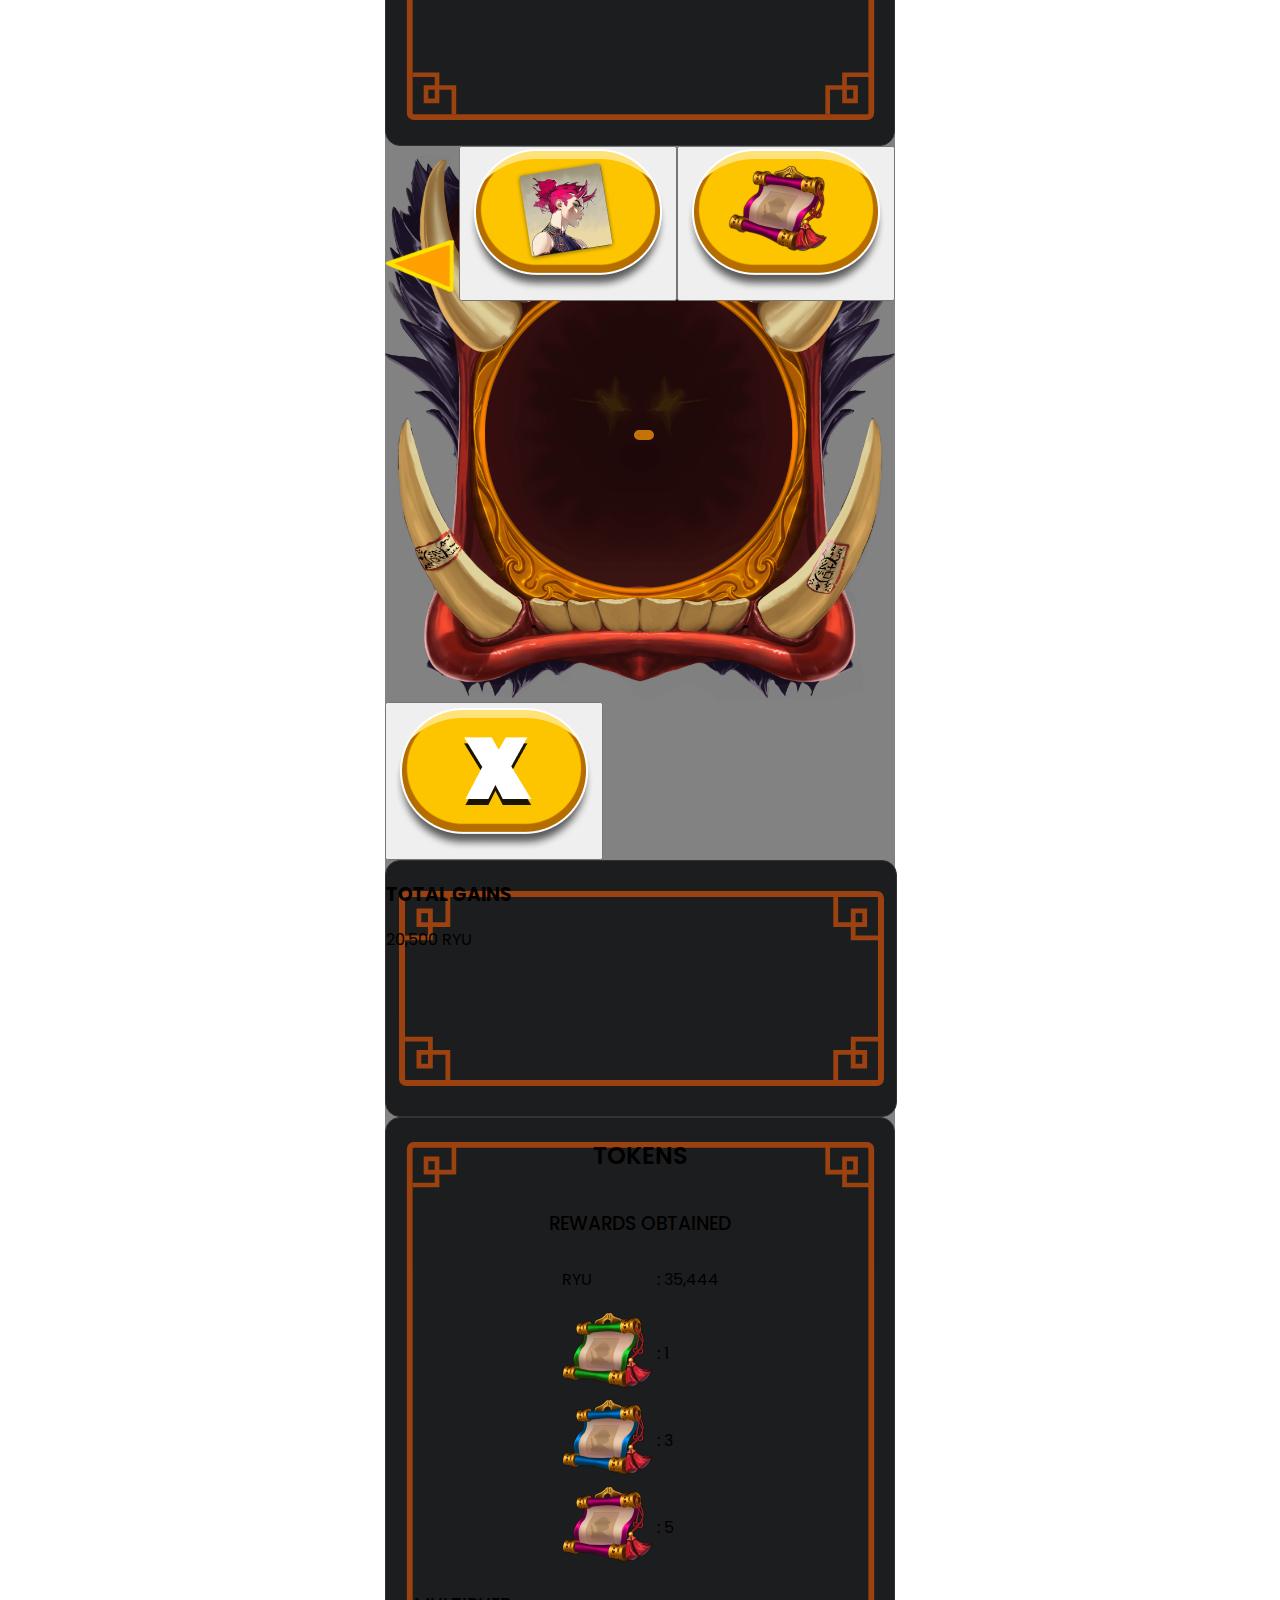
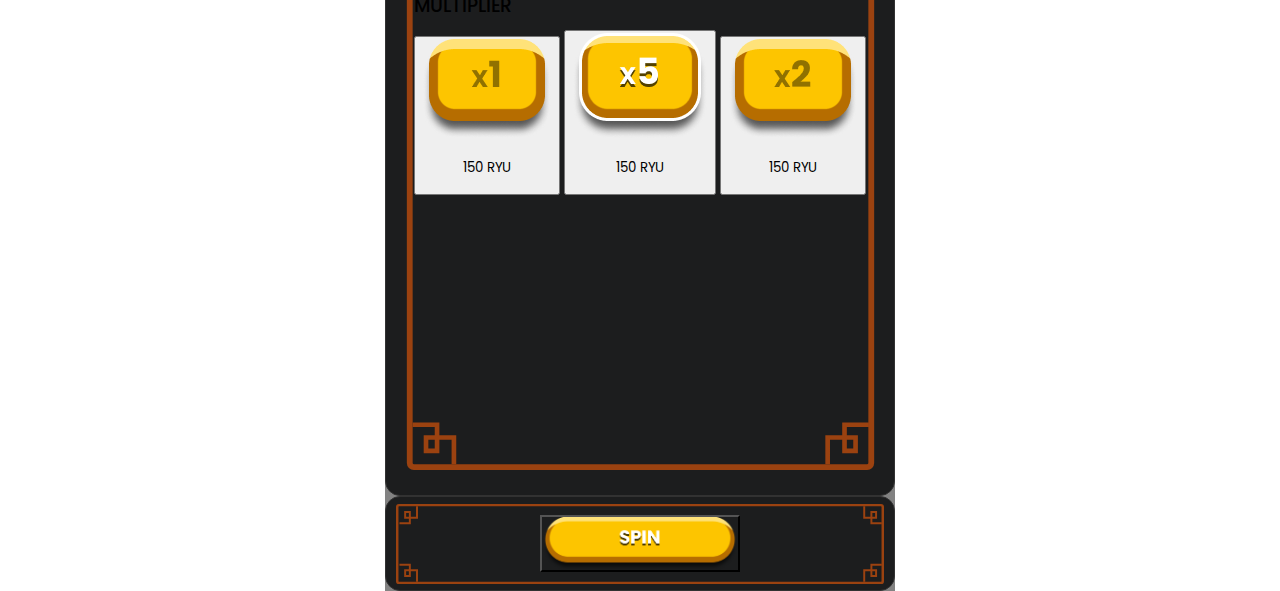
==== index.html @ 9111b8c3 "hh" ====
<!DOCTYPE html>
<html lang="en">
  <head>
    <meta charset="UTF-8" />
    <meta name="viewport" content="width=device-width, initial-scale=1.0" />
    <link rel="stylesheet" type="text/css" href="styles.css" />
    <script src="https://cdn.tailwindcss.com"></script>
    <title>Ryujin</title>
    <link rel="preconnect" href="https://fonts.googleapis.com" />
    <link rel="preconnect" href="https://fonts.gstatic.com" crossorigin />
    <link
      href="https://fonts.googleapis.com/css2?family=Poppins:wght@400;500;600;700&display=swap"
      rel="stylesheet"
    />
    <script
      src="https://cdnjs.cloudflare.com/ajax/libs/gsap/3.12.5/gsap.min.js"
      integrity="sha512-7eHRwcbYkK4d9g/6tD/mhkf++eoTHwpNM9woBxtPUBWm67zeAfFC+HrdoE2GanKeocly/VxeLvIqwvCdk7qScg=="
      crossorigin="anonymous"
      referrerpolicy="no-referrer"
    ></script>
  </head>
  <body>
    <main class="main overflow-hidden">
      <!-- <div id="myDiv" class="transparent-grey-div" ></div> -->

      <div class="game-container p-3">
        <div
          class="grid lg:grid-cols-[240px_1fr_240px] max-h-full md:grid-cols-[240px_1fr_240px] grid-cols-1"
        >
          <div id="nftsTab"
            class="flex flex-col gap-2 absolute md:relative w-[90vw] md:w-full top-5 bottom-5 z-20 left-1/2 md:left-auto transition-transform md:translate-x-0 -translate-x-[170%]"
          >
          <button class="absolute top-5 w-[4rem] right-5 hidden z-30 closeBtn"><img src="./closeBtn.png" alt="rewards button" /></button>
            <div class="top-side-menu px-5 py-6">
              <div
                class="overflow-hidden relative w-full h-full winners-container"
              >
                <ul class="absolute left-4 text-xs text-white">
                  <li>anas won something</li>
                  <li>anas won hello</li>
                  <li>anas won jkjkanas won javascript</li>
                  <li>kldsfjslkj</li>
                  <li>sdlkfjsd anas won</li>
                  <li>kdjgk</li>
                  <li>jdk kdsfjanas won</li>
                  <li>kdsdlfkjanas won</li>
                  <li>sdlkfjsd</li>
                  <li>kjfdslfll</li>
                </ul>
              </div>
            </div>
            <div class="side-menu lg:px-5 lg:py-9 md:px-2 md:py-6 px-2 py-6">
              <h2
                class="text-[#ACACAC] secTitle lg:text-normal mt-5 text-lg md:text-sm"
              >
                NFT BONUSES
              </h2>
              <div class="w-full">
                <div class="bg-[#ACACAC] h-[1px] w-10 mx-auto"></div>
                <h3
                  class="text-[#ACACAC] text-center pt-1 thirdTitle lg:text-normal text-sm"
                >
                  YOUR NFT
                </h3>
              </div>

              <div class="w-[85%] md:w-[100%] flex overflow-x-scroll gap-1">
                <img
                  class="aspect-square rounded-md w-[40%]"
                  src="ryujingamebackground.png"
                  alt=""
                />
                <img
                  class="aspect-square rounded-md w-[40%]"
                  src="ryujingamebackground.png"
                  alt=""
                />
                <img
                  class="aspect-square rounded-md w-[40%]"
                  src="ryujingamebackground.png"
                  alt=""
                />
              </div>

              <button class="text-yellow-400 mt-3">
                <img class="w-[70%] mx-auto" src="select.png" alt="" />
              </button>
              <div class="md:mt-auto mt-10">
                <h3 class="text-[#ACACAC] thirdTitle text-center">
                  STACKED NFTS
                </h3>
                <div class="relative w-full h-[5rem]">
                  <img
                    class="aspect-square absolute rounded-md w-[60%] md:w-[5rem] left-1/2 z-20 -translate-x-1/2 top-0"
                    src="ryujingamebackground.png"
                    alt=""
                  />
                  <img
                    class="aspect-square absolute rounded-md w-[60%] md:w-[5rem] left-[20%] md:left-[30%] z-10 origin-bottom-right rotate-[-10deg] -translate-x-1/2 top-0"
                    src="ryujingamebackground.png"
                    alt=""
                  />
                  <img
                    class="aspect-square absolute rounded-md w-[60%] md:w-[5rem] left-[80%] md:left-[70%] z-10 origin-bottom-left rotate-[10deg] -translate-x-1/2 top-0"
                    src="ryujingamebackground.png"
                    alt=""
                  />
                </div>
                <span
                  class="block mx-auto md:mt-4 mt-16 lg:text-sm md:text-xs text-lg text-[#60FD00]"
                  >(+10% luck) (+5% Ryu)</span
                >
              </div>
            </div>
          </div>
          <div class="w-[90vw] sm:w-[24rem] md:w-[26rem] lg:w-[34rem] beast">
            <img
              src="indicator.png"
              class="absolute lg:w-12 w-8 right-16 top-1/2 lg:right-20 z-[105] -translate-y-1/2"
              alt=""
            />
            <div
              id="roulette"
              class="w-[60%] sm:w-[15rem] md:w-[15.5rem] lg:w-[20.5rem] aspect-square"
            >
              <div class="wheel">
                <div class="number" style="--i: 1">
                  <span class="number-text">1000</span>
                </div>
                <div class="number" style="--i: 2">
                  <span class="number-text">20 000</span>
                </div>
                <div class="number" style="--i: 3">
                  <span class="number-text">1000</span>
                </div>
                <div class="number" style="--i: 4">
                  <span class="number-text">100</span>
                </div>
                <div class="number" style="--i: 5">
                  <span class="number-text">20</span>
                </div>
                <div class="number" style="--i: 6">
                  <span class="number-text">1000</span>
                </div>
                <div class="number" style="--i: 7">
                  <span class="number-text">1000</span>
                </div>
                <div class="number" style="--i: 8">
                  <span class="number-text">800</span>
                </div>
                <div class="number" style="--i: 9">
                  <span class="number-text">6800</span>
                </div>
                <div class="number" style="--i: 10">
                  <span class="number-text">1000</span>
                </div>
                <div class="number" style="--i: 11">
                  <span class="number-text">7800</span>
                </div>
                <div class="number" style="--i: 12">
                  <span class="number-text">1000</span>
                </div>
                <div class="shadow-layer"></div>
              </div>
              <img class="shuriken" src="./shuriken.png" alt="shuriken" />
              <img
                class="blurred-wheel animate-spin [animation-duration:0.3s]"
                src="./blurred_wheel.png"
                alt="blurred_wheel"
              />
            </div>
            <button class="absolute -top-32 w-[6rem] left-2" id="nftsBtn"><img src="./nfts.png" alt="ntfts button" /></button
              ><button class="absolute -top-32 w-[6rem] right-2" id="rewardsBtn"><img src="./rewards.png" alt="rewards button" /></button>
              
          </div>
          <div id="rewardsTab"
            class=" flex flex-col gap-2 absolute md:relative w-[90vw] md:w-full top-5 bottom-5 z-20 left-1/2 md:left-auto transition-transform md:translate-x-0 translate-x-[170%]"
          >
          <button class="absolute top-5 w-[4rem] right-5 hidden z-30 closeBtn"><img src="./closeBtn.png" alt="rewards button" /></button>
            <div class="top-side-menu px-5 py-6">
              <div
                class="overflow-hidden relative w-full h-full flex flex-col items-center justify-center text-white"
              >
                <h3 class="font-semibold text-lg text-[#ACACAC]">
                  TOTAL GAINS
                </h3>
                <p class="text-lg text-[#FDC500] font-bold">
                  20,500 <span class="text-sm font-semibold">RYU</span>
                </p>
              </div>
            </div>
            <div class="side-menu lg:px-5 lg:py-9 md:px-2 md:py-6 px-2 py-6">
              <h2
                class="text-[#ACACAC] lg:text-normal md:text-sm text-xl secTitle"
              >
                TOKENS
              </h2>
              <div class="w-full">
                <div class="bg-[#ACACAC] h-[1px] w-10 mx-auto"></div>
                <h3
                  class="text-[#ACACAC] lg:text-normal md:text-sm text-xl text-center pt-1 thirdTitle"
                >
                  REWARDS OBTAINED
                </h3>
              </div>

              <table class="w-full text-yellow-400 flex-1">
                <tr class="h-12">
                  <td class="text-center lg:h-12 h-8">
                    <p
                      class="lg:w-12 w-8 mx-auto inline-block lg:text-normal text-lg md:text-sm font-bold"
                    >
                      RYU
                    </p>
                  </td>
                  <td><span class="">:</span></td>
                  <td class="text-center">
                    <p
                      class="lg:w-12 md:w-8 w-16 mx-auto font-semibold lg:text-normal text-lg md:text-sm"
                    >
                      35,444
                    </p>
                  </td>
                </tr>
                <tr>
                  <td>
                    <img
                      class="lg:w-12 md:w-8 w-16 block mx-auto"
                      src="Whitelist-Scroll.png"
                      alt=""
                    />
                  </td>
                  <td><span class="">:</span></td>
                  <td class="text-center">1</td>
                </tr>
                <tr>
                  <td>
                    <img
                      class="lg:w-12 md:w-8 w-16 block mx-auto"
                      src="./NFT-scroll.png"
                      alt=""
                    />
                  </td>
                  <td><span class="">:</span></td>
                  <td class="text-center">3</td>
                </tr>
                <tr>
                  <td>
                    <img
                      class="lg:w-12 md:w-8 w-16 block mx-auto"
                      src="./Presale-Scroll.png"
                      alt=""
                    />
                  </td>
                  <td><span class="">:</span></td>
                  <td class="text-center">5</td>
                </tr>
              </table>
              <div
                class="w-full h-32 shrink-0 my-8 md:my-0 flex flex-col justify-center"
              >
                <h3 class="text-[#ACACAC] self-center text-center thirdTitle">
                  MULTIPLIER
                </h3>
                <div class="md:w-full w-[75%] mx-auto flex gap-1">
                  <button class="w-full">
                    <img src="x1.png" alt="" />
                    <p
                      class="block text-center text-[#FDC500] lg:text-sm text-xs font-semibold"
                    >
                      150<span class="text-xs"> RYU</span>
                    </p>
                  </button>
                  <button class="w-full">
                    <img class="scale-[1.15]" src="x5-selected.png" alt="" />
                    <p
                      class="block text-center text-white lg:text-sm text-xs font-semibold"
                    >
                      150<span class="text-xs"> RYU</span>
                    </p>
                  </button>
                  <button class="w-full">
                    <img src="x2.png" alt="" />
                    <p
                      class="block text-center text-[#FDC500] lg:text-sm text-xs font-semibold"
                    >
                      150<span class="text-xs"> RYU</span>
                    </p>
                  </button>
                </div>
              </div>
            </div>
        
          </div>
        </div>
     
        <div
          class="spin-container w-[90vw] sm:w-[24rem] md:w-[26rem] lg:w-[34rem] mx-auto"
        >
          <button id="spin"></button>
        </div>
      </div>
    </main>
    <script type="text/javascript" src="script.js"></script>
  </body>
</html>
---- styles.css ----
@font-face {
  font-family: corbel;
  src: url(Corbel_Bold.ttf);
}

* {
  font-family: Poppins;
}

.main {
  height: 100vh;
  position: relative;
  background-image: url(./ryujingamebackground.png);
  background-position: center;
  background-size: cover;
  display: flex;
  align-items: center;
  justify-content: center;
}
.secTitle {
  margin-bottom: 18px;
  font-weight: 600;
}
.thirdTitle {
  margin-bottom: 10px;
  font-weight: 500;
}
.transparent-grey-div {
  width: 100%;
  height: 100%;
  background-color: rgba(128, 128, 128, 0);
  position: fixed;
  top: 0;
  left: 0;
  display: flex;
  align-items: center;
  justify-content: center;
  z-index: -1;
}
#roulette {
  position: absolute;
  border-radius: 999px;
  top: 52%;
  left: 49.8%;
  transform: translate(-50%, -50%);
}

.beast {
  aspect-ratio: 0.917;
  position: relative;
  background-image: url("RyuBeast.png");
  background-size: contain;
  background-position: center;
  background-repeat: no-repeat;
  transition: width 2s ease, height 2s ease;
  z-index: 10;
}

.wheel {
  width: 100%;
  height: 100%;
  position: relative;
  border-radius: 999px;
  overflow: hidden;
  border: 5px solid rgb(196, 115, 9);
}
.shadow-layer {
  position: absolute;
  inset: 0;
  box-shadow: inset 0 0 50px #2d1d02ab;
  border-radius: 1000px;
}
.number {
  position: absolute;
  width: 50%;
  height: 50%;
  transform-origin: bottom right;
  transform: rotate(calc(30deg * var(--i)));
  clip-path: polygon(0 0, 43% 0, 100% 100%, 0 43%);
  display: flex;
  justify-content: center;
  align-items: center;
  user-select: none;
}
.number-text {
  font-weight: 600;
  font-size: 26px;
  color: white;
  font-family: corbel;
  text-shadow: 0 0 5px black;
}

.shuriken {
  position: absolute;
  width: 20%;
  height: 20%;
  object-fit: contain;
  top: 50%;
  left: 50%;
  transform: translateX(-50%) translateY(-50%);
  z-index: 20;
}

.blurred-wheel {
  position: absolute;
  top: 0;
  left: 0;
  opacity: 0;
  transition: opacity 1s;
}

.number span {
  transform: rotate(45deg);
  color: white;
}

.number:nth-child(even) {
  background: #ffa234;
}
.number:nth-child(odd) {
  background: #94001f;
}

body.show-image .expanding-image {
  width: 100vw;
  height: 100vh;
}

.game-container {
  background-color: rgba(0, 0, 0, 0.49);
}
.row-of-three {
  display: flex;
}
.side-menu {
  aspect-ratio: 0.52;
  border-radius: 15px;
  border: 1px solid #323232;
  background: url(./sides_pattern.svg) #1c1d1e;
  background-position: center;
  background-repeat: no-repeat;
  background-size: 95% 95%;
  border: 1px solid #323232;
  align-self: flex-end;
  flex-shrink: 0;
  flex-grow: 1;
  display: flex;
  flex-direction: column;
  align-items: center;
}
.top-side-menu {
  flex-grow: 1;
  flex-shrink: 0;
  aspect-ratio: 2;
  width: 100%;
  border-radius: 15px;
  border: 1px solid #323232;
  background: url(./top_pattern.svg) #1c1d1e;
  background-position: center;
  background-repeat: no-repeat;
  background-size: 95%;
  width: 100%;
  border: 1px solid #323232;
  align-self: flex-end;
}
@media screen and (max-width: 1024px) {
  .top-side-menu {
    flex-grow: 1;
    flex-shrink: 0;
    aspect-ratio: auto;
  }
}

@media screen and (max-width: 768px) {
  .top-side-menu {
    flex-shrink: 0;
    flex-grow: 0;
    aspect-ratio: 2.4;
  }
  .side-menu {
    align-self: auto;
    aspect-ratio: auto;
  }
}

.winners-container {
  -webkit-mask: linear-gradient(
    0deg,
    transparent 0%,
    white 20%,
    white 80%,
    transparent 100%
  );
  mask: linear-gradient(
    0deg,
    transparent 0%,
    white 20%,
    white 80%,
    transparent 100%
  );
}
.spin-container {
  aspect-ratio: 5.43;
  background: url(./bottom_pattern.svg) #1c1d1e;
  background-position: center;
  background-repeat: no-repeat;
  background-size: 96% 96%;
  border: 1px solid #323232;
  border-radius: 15px;
  display: flex;
  align-items: center;
  justify-content: center;
}

#spin {
  background: url(spin.png);
  background-position: center;
  background-size: 100%;
  background-repeat: no-repeat;
  width: 200px;
  aspect-ratio: 3.5;
  cursor: pointer;
  color: white;
}
.multiplier {
  background: url(multiplier_bg.png);
  background-position: center;
  background-size: 100%;
  background-repeat: no-repeat;
  cursor: pointer;
  color: white;
  display: block;
  line-height: 30px;
}

::-webkit-scrollbar {
  background: #3f3f3f;
  border-radius: 400px;
  height: 6px;
}
::-webkit-scrollbar-thumb {
  background-color: #acacac;
  border-radius: 400px;
}
::-webkit-scrollbar-thumb:hover {
  background-color: #ffa234;
}
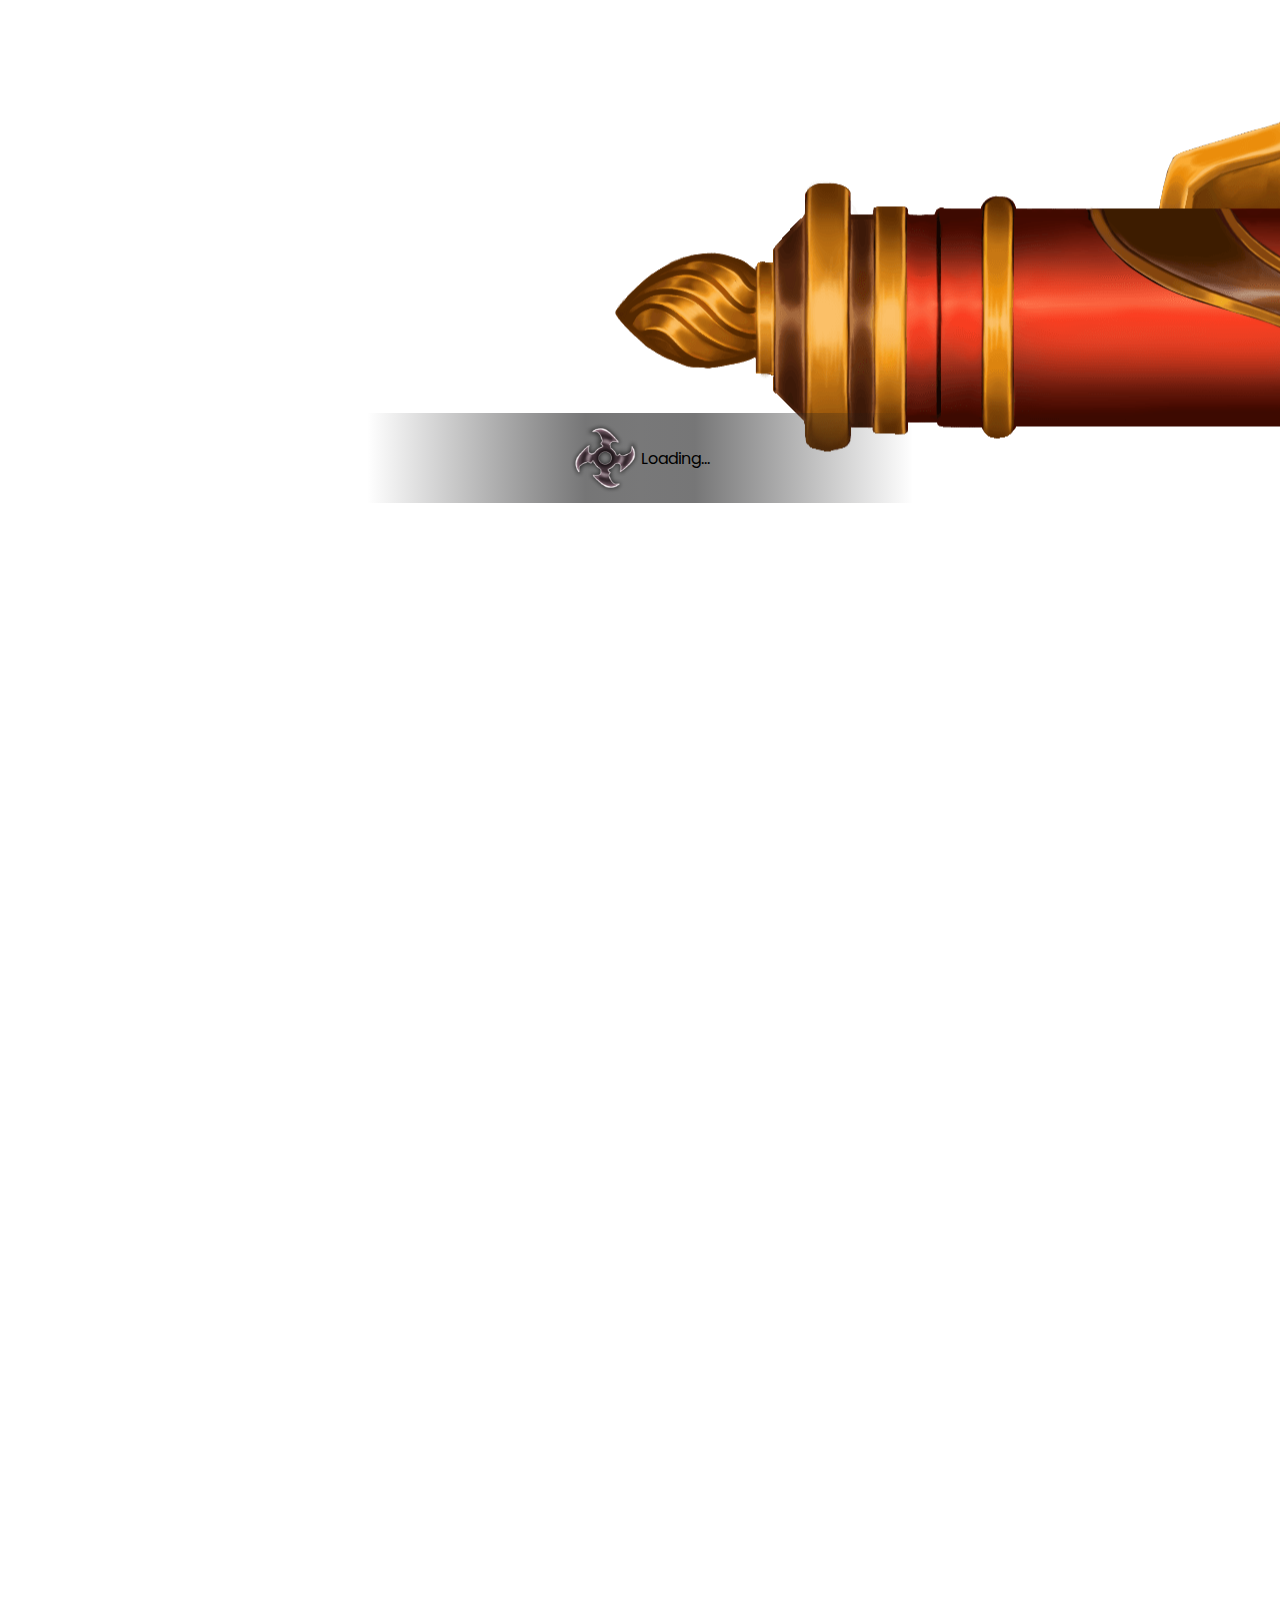
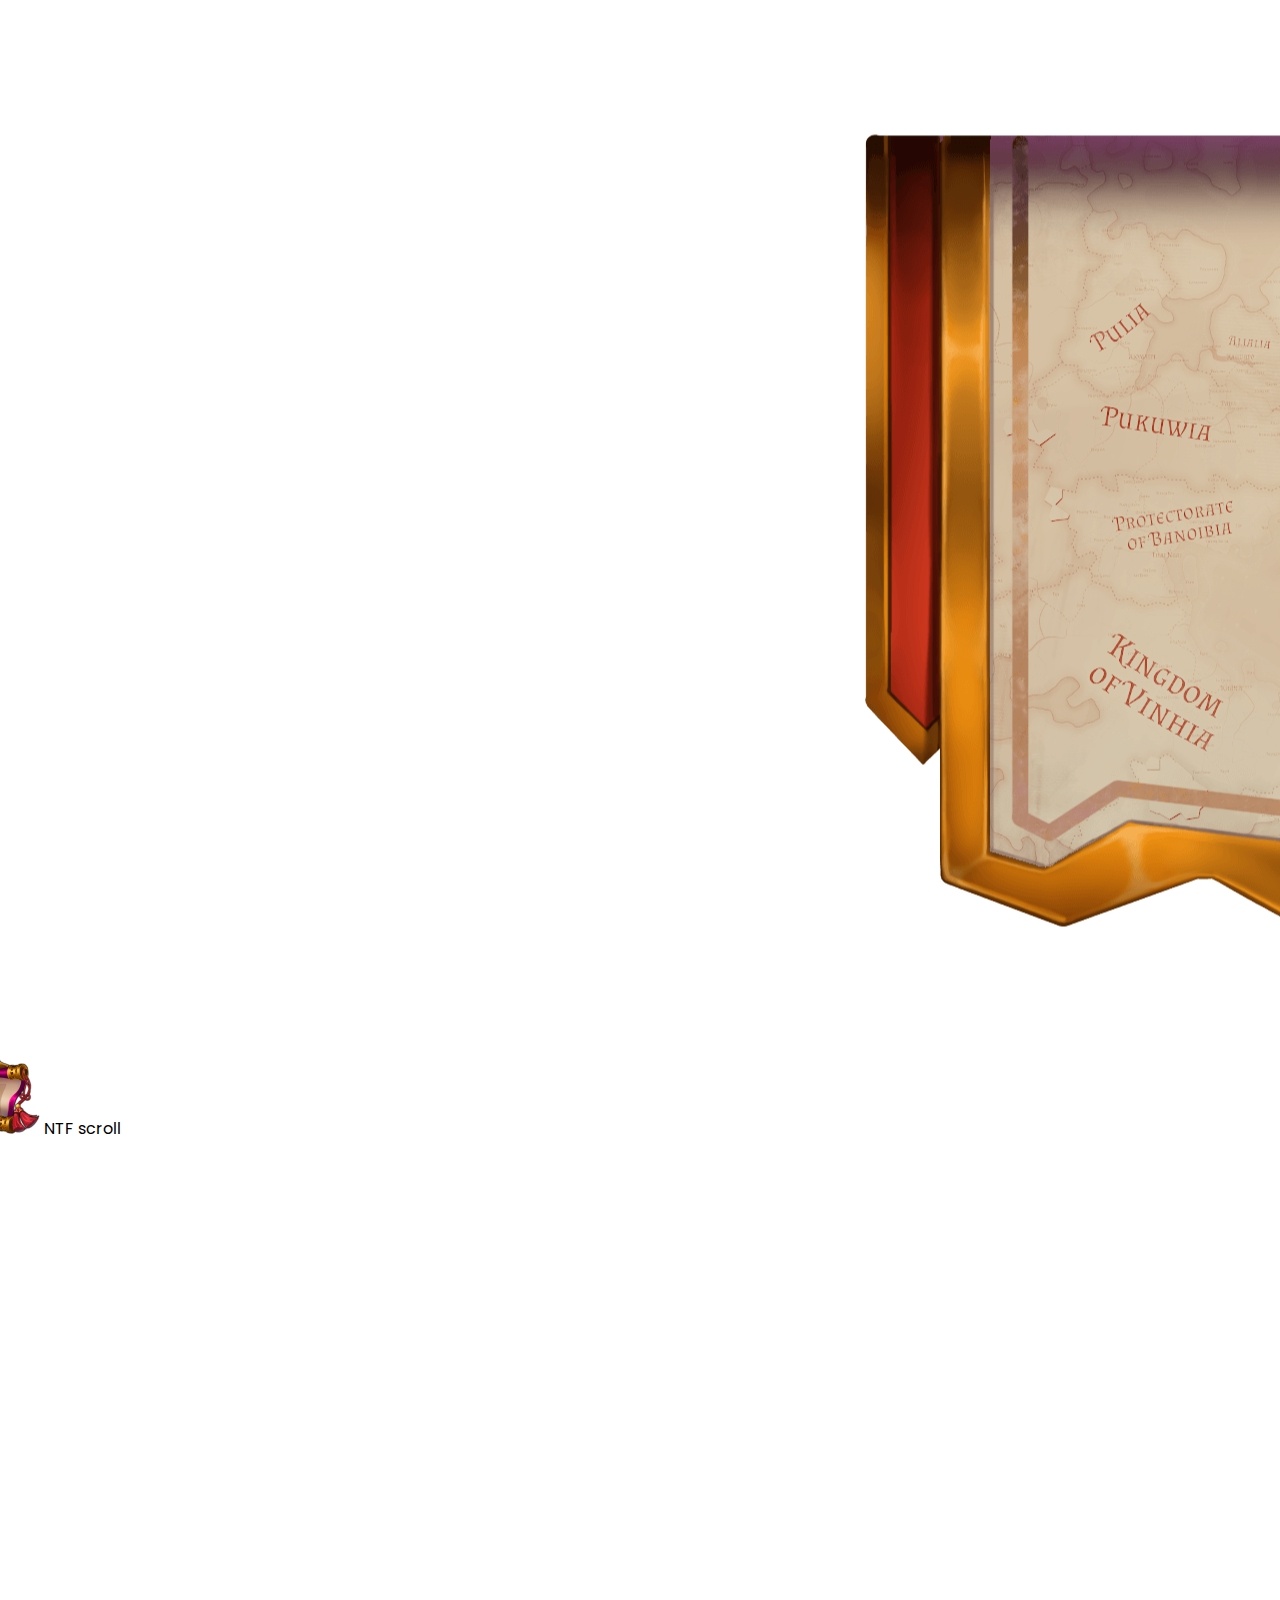
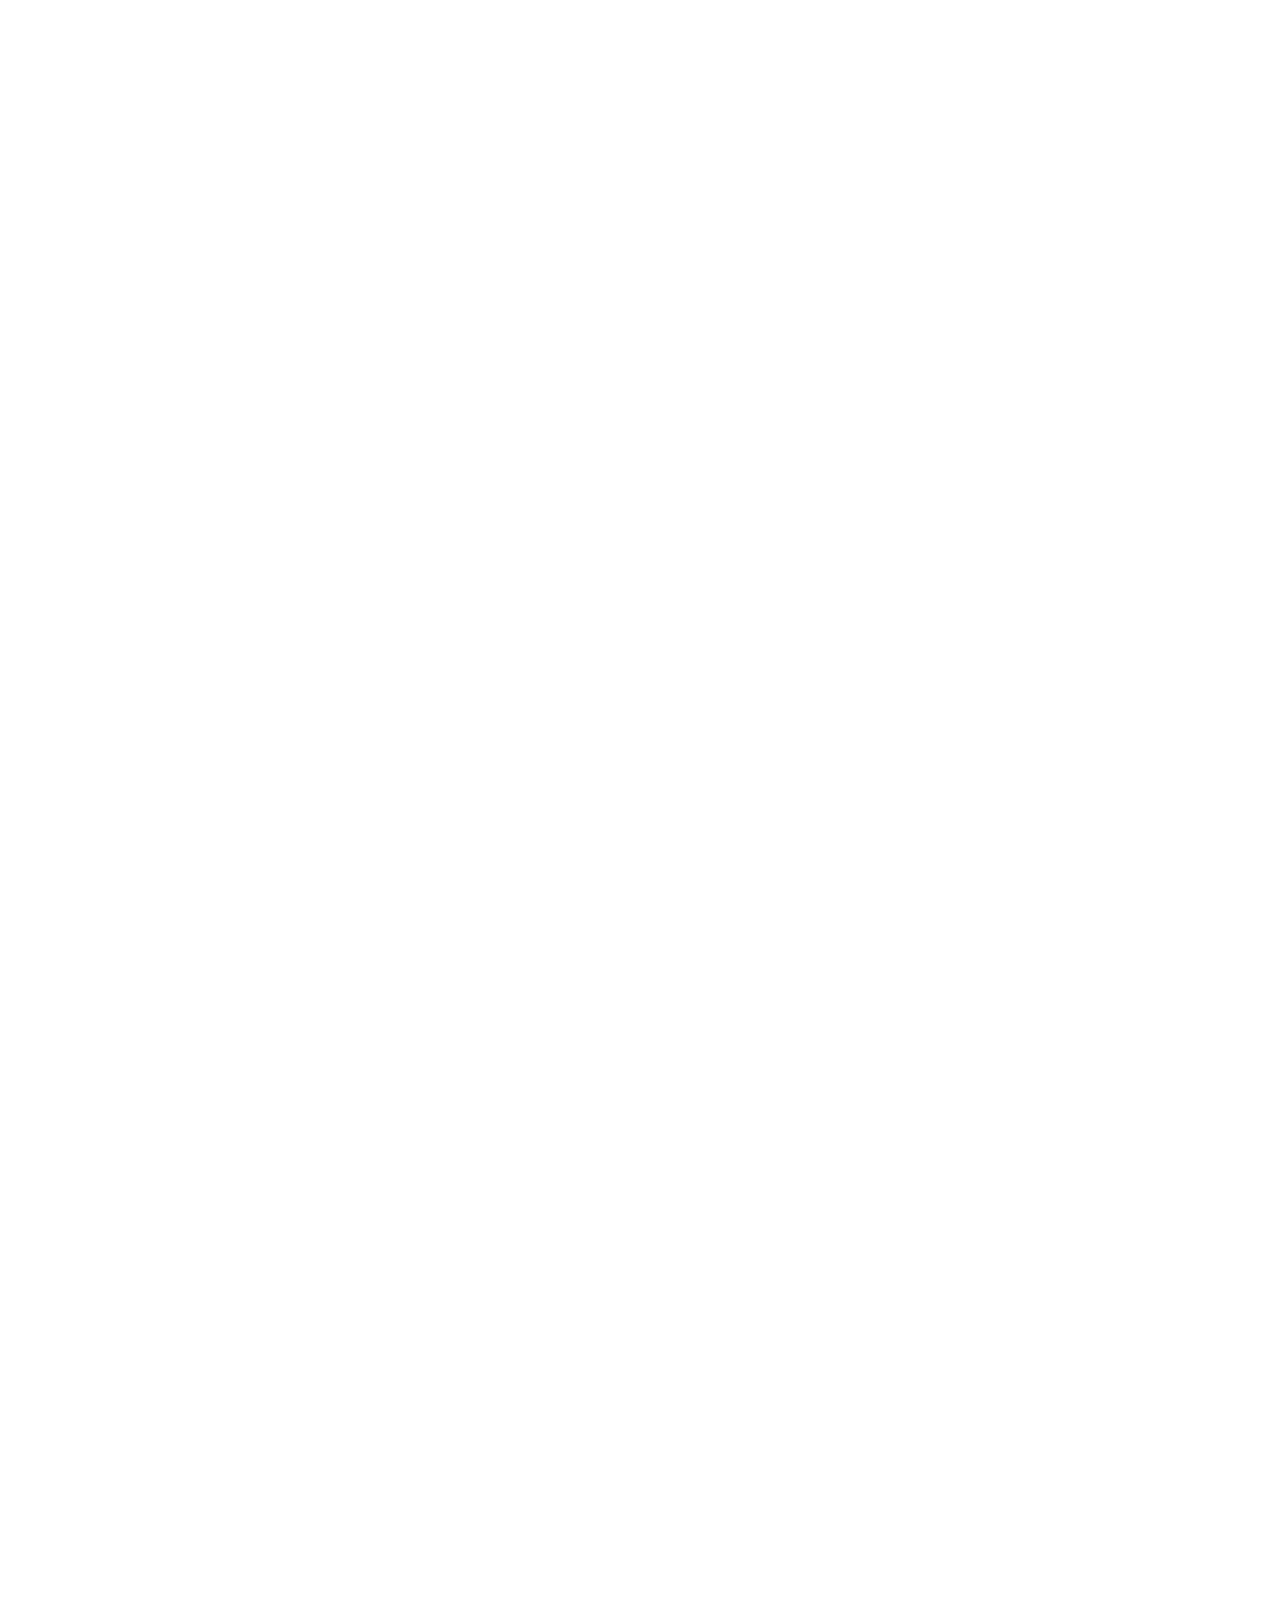
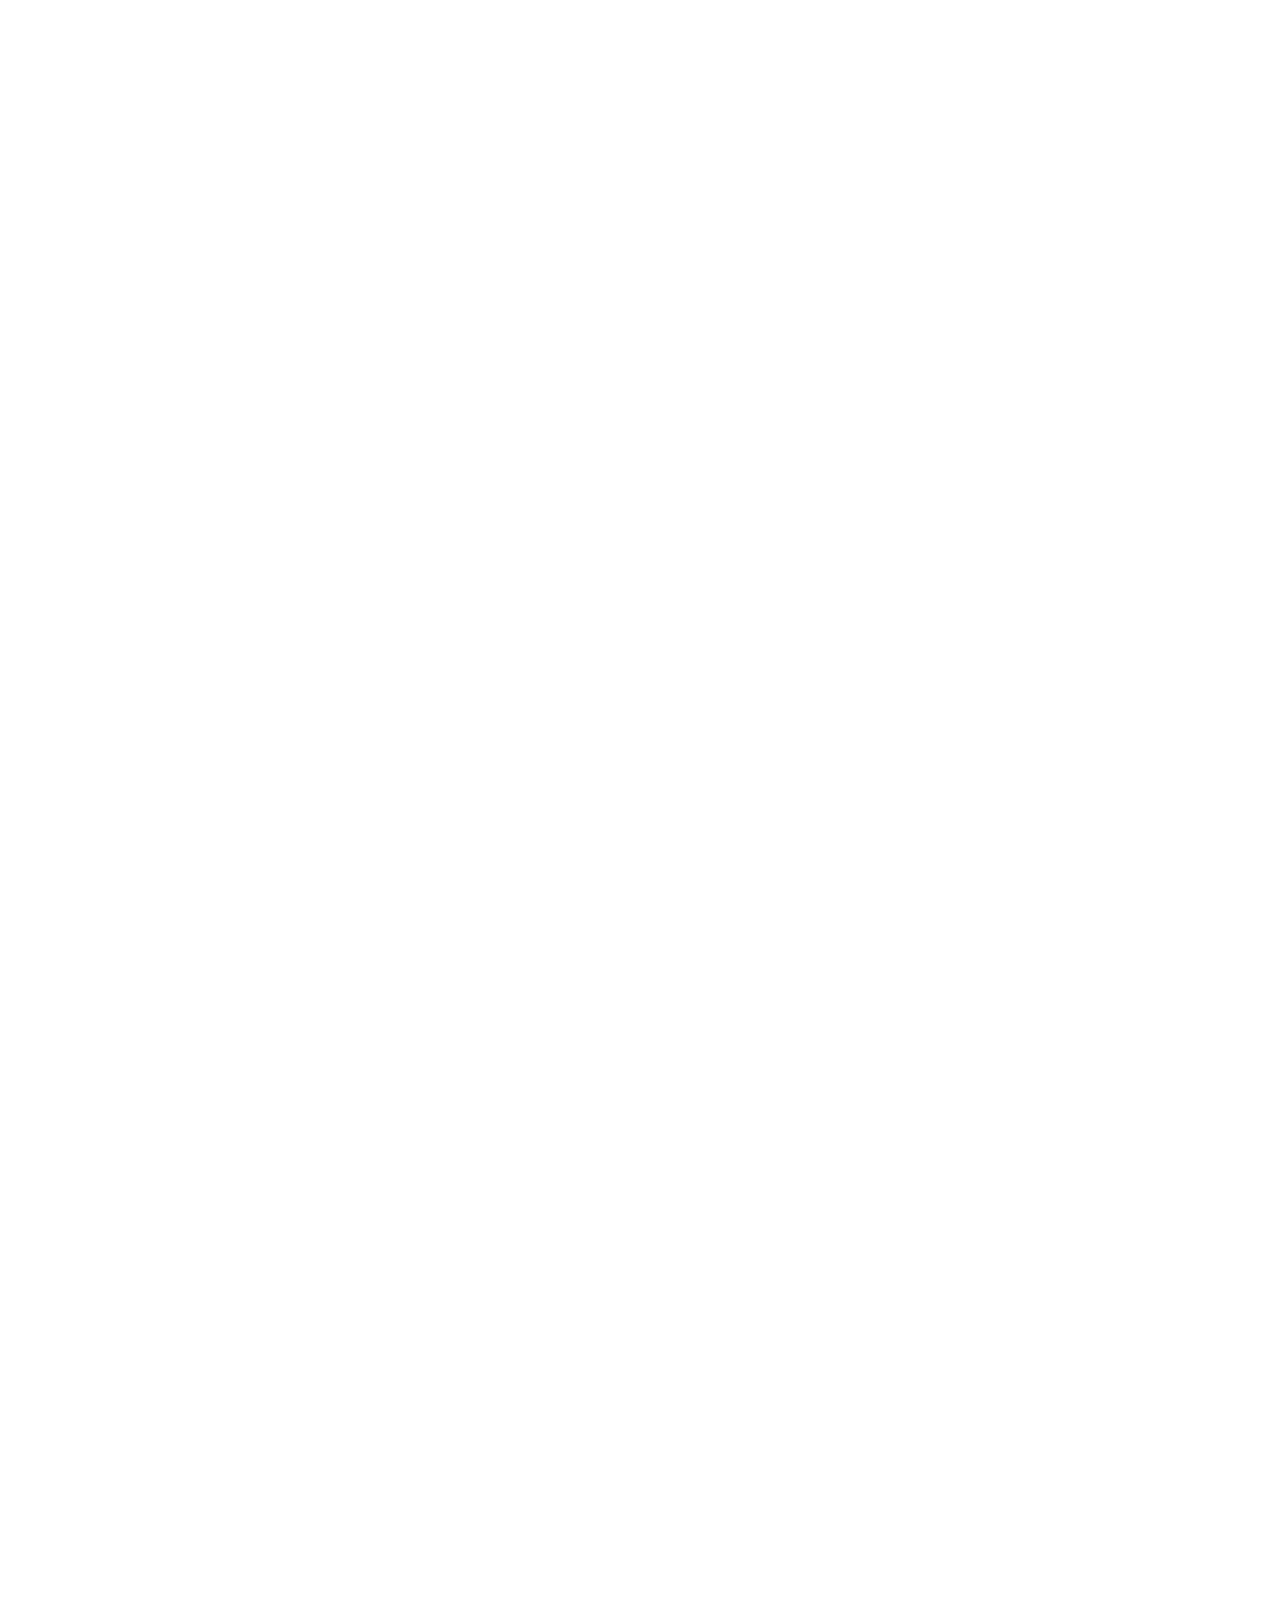
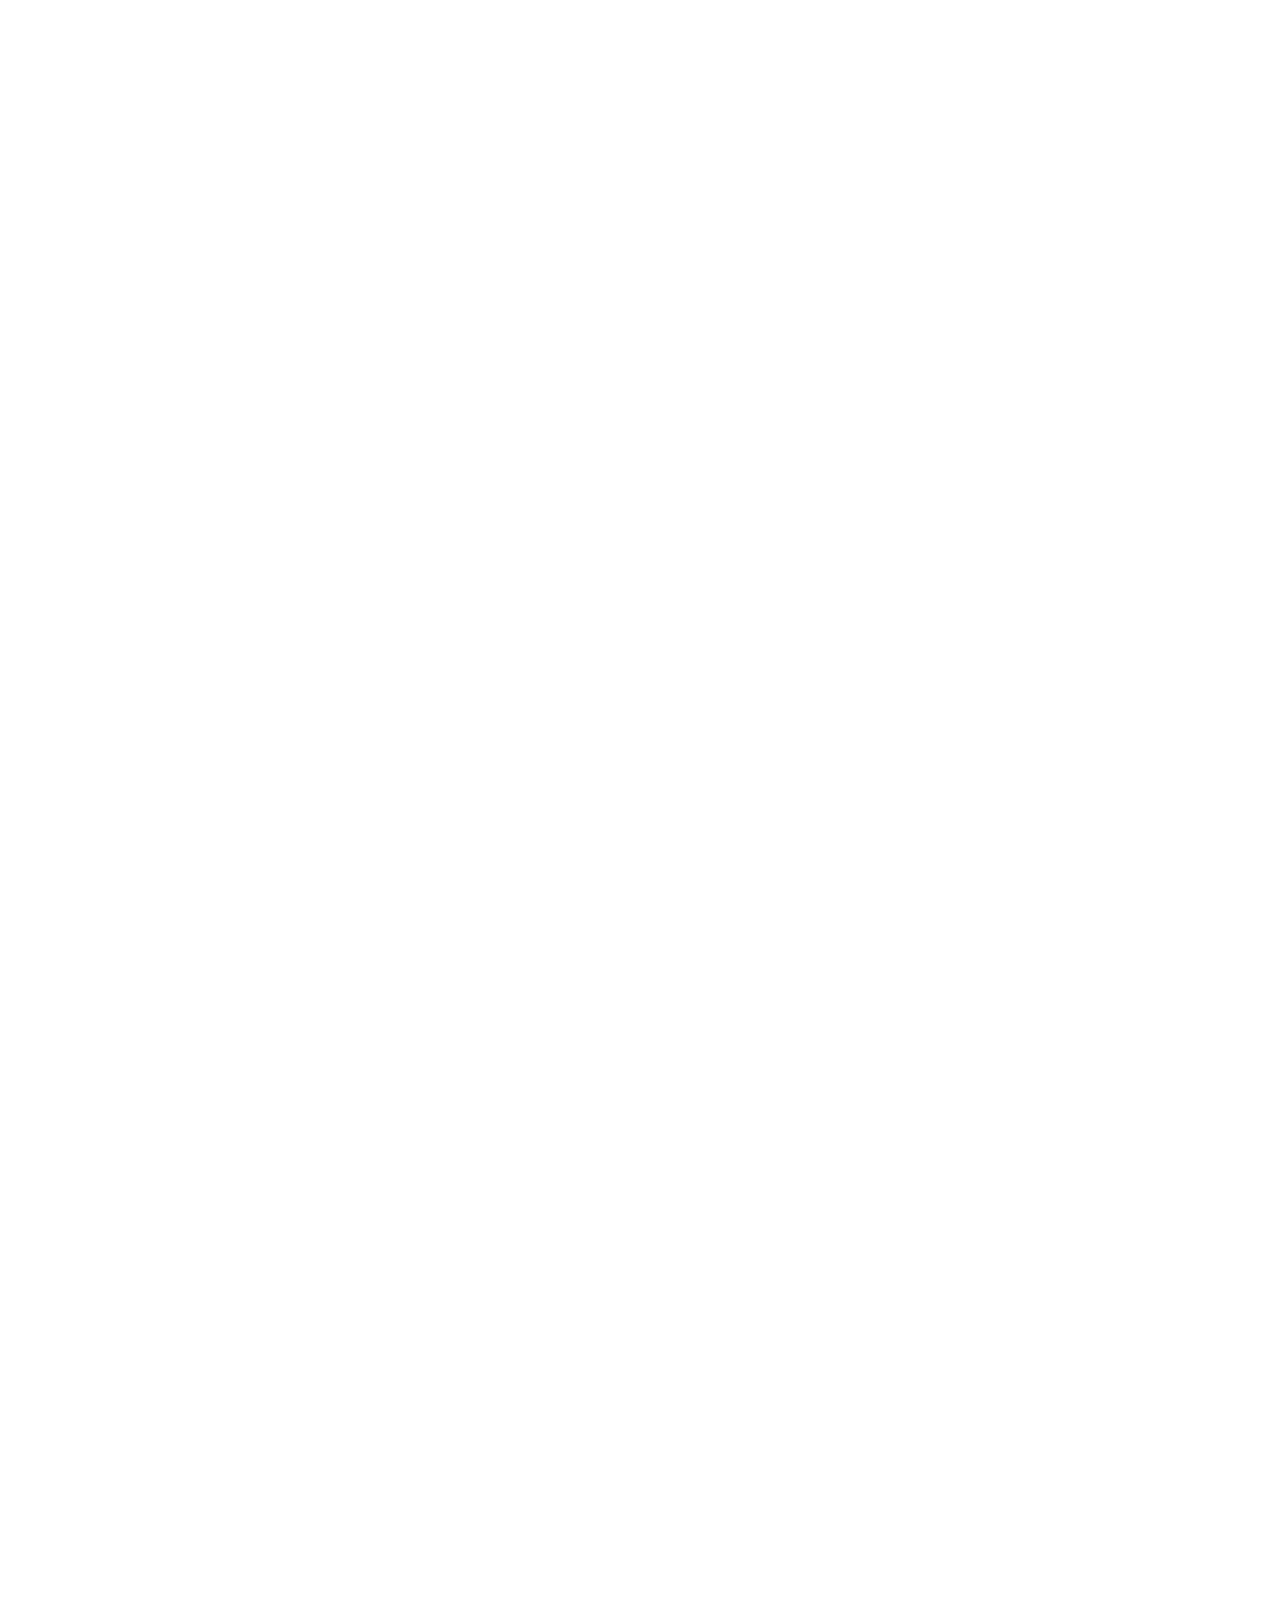
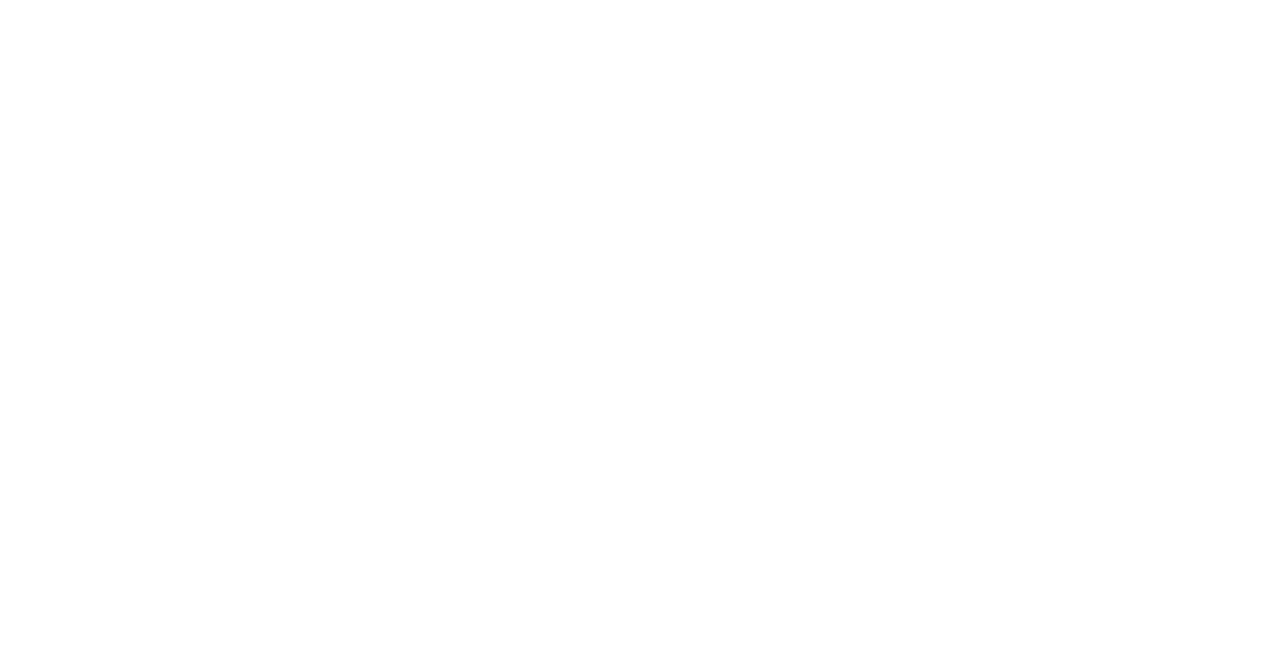
==== commit e348e033: "up" ====
--- a/index.html
+++ b/index.html
@@ -21,16 +21,35 @@
   </head>
   <body>
     <main class="main overflow-hidden">
+      <div class="mainDark overflow-hidden sm:items-center">
       <!-- <div id="myDiv" class="transparent-grey-div" ></div> -->
-
-      <div class="game-container p-3">
+      <div class="loading">
+        <img src="./shuriken.png" width="70" class="animate-spin" alt="" />
+        <span class="text-2xl text-white font-medium">Loading...</span>
+      </div>
+      <div class="game-container flex items-center fadeIn sm:block lg:p-5 p-3">
         <div
-          class="grid lg:grid-cols-[240px_1fr_240px] max-h-full md:grid-cols-[240px_1fr_240px] grid-cols-1"
+          class="grid lg:grid-cols-[250px_1fr_250px] xl:grid-cols-[260px_1fr_260px] xl:gap-10 lg:gap-4 gap-2 max-h-full md:grid-cols-[246px_1fr_246px] grid-cols-1"
         >
-          <div id="nftsTab"
-            class="flex flex-col gap-2 absolute md:relative w-[90vw] md:w-full top-5 bottom-5 z-20 left-1/2 md:left-auto transition-transform md:translate-x-0 -translate-x-[170%]"
+          <img
+            src="./block-border-line.svg"
+            class="w-full top-0 absolute left-0"
+            alt=""
+          />
+          <img
+            src="./block-border-line.svg"
+            class="w-full bottom-0 absolute left-0"
+            alt=""
+          />
+          <div
+            id="nftsTab"
+            class="flex flex-col gap-2 absolute md:static w-[90vw] md:w-full top-0 bottom-5 z-20 left-1/2 md:left-auto transition-transform md:translate-x-0 -translate-x-[170%]"
           >
-          <button class="absolute top-5 w-[4rem] right-5 hidden z-30 closeBtn"><img src="./closeBtn.png" alt="rewards button" /></button>
+            <button
+              class="absolute top-5 w-[4rem] right-5 hidden z-30 closeBtn"
+            >
+              <img src="./closeBtn.png" alt="rewards button" />
+            </button>
             <div class="top-side-menu px-5 py-6">
               <div
                 class="overflow-hidden relative w-full h-full winners-container"
@@ -51,7 +70,7 @@
             </div>
             <div class="side-menu lg:px-5 lg:py-9 md:px-2 md:py-6 px-2 py-6">
               <h2
-                class="text-[#ACACAC] secTitle lg:text-normal mt-5 text-lg md:text-sm"
+                class="text-[#ACACAC] secTitle lg:text-lg mt-5 text-lg md:text-sm"
               >
                 NFT BONUSES
               </h2>
@@ -113,10 +132,12 @@
               </div>
             </div>
           </div>
-          <div class="w-[90vw] sm:w-[24rem] md:w-[26rem] lg:w-[34rem] beast">
+          <div
+            class="w-[90vw] sm:w-[24rem] md:w-[26rem] lg:w-[34rem] aspect-[0.917] beast"
+          >
             <img
               src="indicator.png"
-              class="absolute lg:w-12 w-8 right-16 top-1/2 lg:right-20 z-[105] -translate-y-1/2"
+              class="absolute lg:w-10 w-8 right-16 top-1/2 lg:right-[4.3rem] z-[105] -translate-y-1/2"
               alt=""
             />
             <div
@@ -125,40 +146,44 @@
             >
               <div class="wheel">
                 <div class="number" style="--i: 1">
-                  <span class="number-text">1000</span>
+                  <span class="number-text">2,000,000</span>
                 </div>
                 <div class="number" style="--i: 2">
-                  <span class="number-text">20 000</span>
+                  <span class="number-text">2,000,000</span>
                 </div>
                 <div class="number" style="--i: 3">
-                  <span class="number-text">1000</span>
+                  <span class="number-text">2,000,000</span>
                 </div>
                 <div class="number" style="--i: 4">
-                  <span class="number-text">100</span>
+                  <span class="number-text">NFT scroll</span>
                 </div>
                 <div class="number" style="--i: 5">
-                  <span class="number-text">20</span>
+                  <span class="number-text">NFT scroll</span>
                 </div>
                 <div class="number" style="--i: 6">
-                  <span class="number-text">1000</span>
+                  <span class="number-text flex items-center gap-2"
+                    >NFT<img width="50" height="50" src="./NFT-Scroll.png"
+                  /></span>
                 </div>
                 <div class="number" style="--i: 7">
-                  <span class="number-text">1000</span>
+                  <span class="number-text">2,000,000</span>
                 </div>
                 <div class="number" style="--i: 8">
-                  <span class="number-text">800</span>
+                  <span class="number-text">2,000,000</span>
                 </div>
                 <div class="number" style="--i: 9">
-                  <span class="number-text">6800</span>
+                  <span class="number-text">2,000,000</span>
                 </div>
                 <div class="number" style="--i: 10">
-                  <span class="number-text">1000</span>
+                  <span class="number-text">2,000,000</span>
                 </div>
                 <div class="number" style="--i: 11">
-                  <span class="number-text">7800</span>
+                  <span class="number-text">NFT scroll</span>
                 </div>
                 <div class="number" style="--i: 12">
-                  <span class="number-text">1000</span>
+                  <span class="number-text flex items-center gap-2"
+                    >NFT<img width="50" height="50" src="./NFT-Scroll.png"
+                  /></span>
                 </div>
                 <div class="shadow-layer"></div>
               </div>
@@ -168,15 +193,33 @@
                 src="./blurred_wheel.png"
                 alt="blurred_wheel"
               />
-            </div>
-            <button class="absolute -top-32 w-[6rem] left-2" id="nftsBtn"><img src="./nfts.png" alt="ntfts button" /></button
-              ><button class="absolute -top-32 w-[6rem] right-2" id="rewardsBtn"><img src="./rewards.png" alt="rewards button" /></button>
-              
+              <img
+                class="blurred-shuriken"
+                src="./blurred_shuriken.png"
+                alt="shuriken"
+              />
+            </div>
+            <button
+              class="absolute -top-32 w-[6rem] left-2 sm:hidden"
+              id="nftsBtn"
+            >
+              <img src="./nfts.png" alt="ntfts button" /></button
+            ><button
+              class="absolute -top-32 w-[6rem] right-2 sm:hidden"
+              id="rewardsBtn"
+            >
+              <img src="./rewards.png" alt="rewards button" />
+            </button>
           </div>
-          <div id="rewardsTab"
-            class=" flex flex-col gap-2 absolute md:relative w-[90vw] md:w-full top-5 bottom-5 z-20 left-1/2 md:left-auto transition-transform md:translate-x-0 translate-x-[170%]"
+          <div
+            id="rewardsTab"
+            class="flex flex-col gap-2 absolute md:static w-[90vw] md:w-full top-5 bottom-5 z-20 left-1/2 md:left-auto transition-transform md:translate-x-0 translate-x-[170%]"
           >
-          <button class="absolute top-5 w-[4rem] right-5 hidden z-30 closeBtn"><img src="./closeBtn.png" alt="rewards button" /></button>
+            <button
+              class="absolute top-5 w-[4rem] right-5 hidden z-30 closeBtn"
+            >
+              <img src="./closeBtn.png" alt="rewards button" />
+            </button>
             <div class="top-side-menu px-5 py-6">
               <div
                 class="overflow-hidden relative w-full h-full flex flex-col items-center justify-center text-white"
@@ -190,9 +233,7 @@
               </div>
             </div>
             <div class="side-menu lg:px-5 lg:py-9 md:px-2 md:py-6 px-2 py-6">
-              <h2
-                class="text-[#ACACAC] lg:text-normal md:text-sm text-xl secTitle"
-              >
+              <h2 class="text-[#ACACAC] lg:text-lg md:text-sm text-xl secTitle">
                 TOKENS
               </h2>
               <div class="w-full">
@@ -205,7 +246,7 @@
               </div>
 
               <table class="w-full text-yellow-400 flex-1">
-                <tr class="h-12">
+                <tr class="h-8">
                   <td class="text-center lg:h-12 h-8">
                     <p
                       class="lg:w-12 w-8 mx-auto inline-block lg:text-normal text-lg md:text-sm font-bold"
@@ -225,7 +266,29 @@
                 <tr>
                   <td>
                     <img
-                      class="lg:w-12 md:w-8 w-16 block mx-auto"
+                      class="lg:w-10 md:w-8 w-16 block mx-auto"
+                      src="./Presale-Scroll.png"
+                      alt=""
+                    />
+                  </td>
+                  <td><span class="">:</span></td>
+                  <td class="text-center">5</td>
+                </tr>
+                <tr>
+                  <td>
+                    <img
+                      class="lg:w-10 md:w-8 w-16 block mx-auto"
+                      src="./NFT-scroll.png"
+                      alt=""
+                    />
+                  </td>
+                  <td><span class="">:</span></td>
+                  <td class="text-center">3</td>
+                </tr>
+                <tr>
+                  <td>
+                    <img
+                      class="lg:w-10 md:w-8 w-16 block mx-auto"
                       src="Whitelist-Scroll.png"
                       alt=""
                     />
@@ -236,24 +299,24 @@
                 <tr>
                   <td>
                     <img
-                      class="lg:w-12 md:w-8 w-16 block mx-auto"
-                      src="./NFT-scroll.png"
-                      alt=""
-                    />
-                  </td>
-                  <td><span class="">:</span></td>
-                  <td class="text-center">3</td>
-                </tr>
-                <tr>
-                  <td>
-                    <img
-                      class="lg:w-12 md:w-8 w-16 block mx-auto"
-                      src="./Presale-Scroll.png"
-                      alt=""
-                    />
-                  </td>
-                  <td><span class="">:</span></td>
-                  <td class="text-center">5</td>
+                      class="lg:w-10 md:w-8 w-16 block mx-auto"
+                      src="solana.png"
+                      alt="solana"
+                    />
+                  </td>
+                  <td><span class="">:</span></td>
+                  <td class="text-center">105</td>
+                </tr>
+                <tr>
+                  <td>
+                    <img
+                      class="lg:w-10 md:w-8 w-16 block mx-auto"
+                      src="usdt.png"
+                      alt="usdt.png"
+                    />
+                  </td>
+                  <td><span class="">:</span></td>
+                  <td class="text-center">11</td>
                 </tr>
               </table>
               <div
@@ -263,24 +326,24 @@
                   MULTIPLIER
                 </h3>
                 <div class="md:w-full w-[75%] mx-auto flex gap-1">
-                  <button class="w-full">
-                    <img src="x1.png" alt="" />
+                  <button onclick="selectMultiplier(this, 1)" class="w-full multiplierBtn">
+                    <img class="transition-transform" src="x1.png" alt="" />
                     <p
                       class="block text-center text-[#FDC500] lg:text-sm text-xs font-semibold"
                     >
                       150<span class="text-xs"> RYU</span>
                     </p>
                   </button>
-                  <button class="w-full">
-                    <img class="scale-[1.15]" src="x5-selected.png" alt="" />
+                  <button onclick="selectMultiplier(this, 5)" class="w-full multiplierBtn">
+                    <img class="scale-[1.15] transition-transform" src="x5-selected.png" alt="" />
                     <p
                       class="block text-center text-white lg:text-sm text-xs font-semibold"
                     >
                       150<span class="text-xs"> RYU</span>
                     </p>
                   </button>
-                  <button class="w-full">
-                    <img src="x2.png" alt="" />
+                  <button onclick="selectMultiplier(this, 2)" class="w-full multiplierBtn">
+                    <img class="transition-transform" src="x2.png" alt="" />
                     <p
                       class="block text-center text-[#FDC500] lg:text-sm text-xs font-semibold"
                     >
@@ -290,16 +353,45 @@
                 </div>
               </div>
             </div>
-        
           </div>
         </div>
-     
+
         <div
-          class="spin-container w-[90vw] sm:w-[24rem] md:w-[26rem] lg:w-[34rem] mx-auto"
+          class="spin-container absolute sm:static bottom-5 sm:bottom-auto left-3 sm:left-auto w-[90vw] sm:w-[24rem] md:w-[26rem] mt-auto sm:mt-0 lg:w-[34rem] mx-auto"
         >
           <button id="spin"></button>
         </div>
       </div>
+
+      <!-- Reveal reward -->
+      <div
+        class="bg-black bg-opacity-60 opacity-0 pointer-events-none revealDarkBg absolute inset-0 z-[50]"
+      >
+        <div class="scrollsContainer opacity-0">
+          <img
+            class="absolute z-[52] topthing top-[45%] left-1/2 -translate-x-1/2 -translate-y-1/3 w-full lg:w-2/3"
+            src="scroll-part-1.png"
+            alt="top scroll"
+          />
+          <div
+            class="absolute h-0 z-[51] bottomthing overflow-hidden top-[45%] left-1/2 -translate-x-1/2 -translate-y-1/3 w-full lg:w-2/3"
+          >
+            <img
+              class="w-full absolute bottom-0"
+              src="scroll-part-2.png"
+              alt="top scroll"
+            />
+            <div
+              class="absolute reward opacity-0 flex gap-1 items-center justify-center flex-col z-[53] rewardImg overflow-hidden top-1/2 left-1/2 -translate-x-1/2  w-full"
+            >
+              <img class="w-[5rem] lg:w-[8rem]" src="Presale-Scroll.png" alt="pre" />
+              <span class="font-medium text-black">NTF scroll</span>
+            </div>
+          </div>
+          <button id="claim"></button>
+        </div>
+      </div>
+    </div>
     </main>
     <script type="text/javascript" src="script.js"></script>
   </body>
--- a/styles.css
+++ b/styles.css
@@ -1,5 +1,6 @@
 @font-face {
   font-family: corbel;
+  font-weight: 700;
   src: url(Corbel_Bold.ttf);
 }
 
@@ -7,15 +8,27 @@
   font-family: Poppins;
 }
 
+.fadeIn {
+  opacity: 0;
+}
+
 .main {
   height: 100vh;
   position: relative;
-  background-image: url(./ryujingamebackground.png);
-  background-position: center;
-  background-size: cover;
-  display: flex;
-  align-items: center;
-  justify-content: center;
+  background: url(./ryujingamebackground.png);
+  background-position: center, center;
+  background-size: cover, cover;
+  
+}
+.mainDark {
+  width: 100%;
+  height: 100vh;
+  position: relative;
+  background-color: black;
+  transition: background-color 0.5s;
+  display: flex;
+  justify-content: center;
+  background-color: rgba(0,0,0,0);
 }
 .secTitle {
   margin-bottom: 18px;
@@ -25,7 +38,7 @@
   margin-bottom: 10px;
   font-weight: 500;
 }
-.transparent-grey-div {
+/* .transparent-grey-div {
   width: 100%;
   height: 100%;
   background-color: rgba(128, 128, 128, 0);
@@ -36,7 +49,7 @@
   align-items: center;
   justify-content: center;
   z-index: -1;
-}
+} */
 #roulette {
   position: absolute;
   border-radius: 999px;
@@ -46,7 +59,6 @@
 }
 
 .beast {
-  aspect-ratio: 0.917;
   position: relative;
   background-image: url("RyuBeast.png");
   background-size: contain;
@@ -83,11 +95,17 @@
   user-select: none;
 }
 .number-text {
-  font-weight: 600;
-  font-size: 26px;
+  font-weight: 700;
+  font-size: 24px;
   color: white;
   font-family: corbel;
-  text-shadow: 0 0 5px black;
+  text-shadow: 0 0 3px rgba(0, 0, 0, 0.623);
+  -webkit-text-stroke-width: 0.8px;
+  -webkit-text-stroke-color: #1c1d1e;
+  position: relative;
+  bottom: 10px;
+  right: 10px;
+  width: 100%;
 }
 
 .shuriken {
@@ -99,6 +117,20 @@
   left: 50%;
   transform: translateX(-50%) translateY(-50%);
   z-index: 20;
+
+}
+.blurred-shuriken {
+  position: absolute;
+  width: 20%;
+  height: 20%;
+  /* object-fit: contain; */
+  top: 50%;
+  left: 50%;
+  /* transform: translateX(-50%) translateY(-50%); */
+  transform-origin: center;
+  z-index: 20;
+  animation: shurinken-spin 0.6s linear infinite;
+  opacity: 0;
 }
 
 .blurred-wheel {
@@ -110,7 +142,7 @@
 }
 
 .number span {
-  transform: rotate(45deg);
+  transform: rotate(228deg);
   color: white;
 }
 
@@ -128,6 +160,21 @@
 
 .game-container {
   background-color: rgba(0, 0, 0, 0.49);
+  border-inline: 2px solid #414141;
+  position: relative;
+}
+.loading {
+  background: rgb(0,0,0);
+  background: linear-gradient(90deg, rgba(0,0,0,0) 0%, rgba(26,26,27,0.6) 40%, rgba(30,30,31,0.6) 50%, rgba(27,27,28,0.6) 60%, rgba(0,0,0,0) 100%);
+  position: absolute;
+  top: 50%;
+  width: 40%;
+  left: 50%;
+  transform: translate(-50%, -50%);
+  display: flex;
+  align-items: center;
+  justify-content: center;
+  padding: 10px 20px;
 }
 .row-of-three {
   display: flex;
@@ -180,6 +227,18 @@
   .side-menu {
     align-self: auto;
     aspect-ratio: auto;
+  }
+  .number-text {
+    font-size: 13px;
+    text-shadow: 0 0 1px rgba(0, 0, 0, 0.623);
+    -webkit-text-stroke-width: 0.4px;
+  }
+}
+@media (max-width: 1025px) {
+  .number-text {
+    font-size: 16px;
+    text-shadow: 0 0 1px rgba(0, 0, 0, 0.623);
+    -webkit-text-stroke-width: 0.4px;
   }
 }
 
@@ -222,6 +281,22 @@
   cursor: pointer;
   color: white;
 }
+#claim {
+  background: url(claim.png);
+  background-position: center;
+  background-size: 100%;
+  background-repeat: no-repeat;
+  width: 220px;
+  aspect-ratio: 3.5;
+  cursor: pointer;
+  color: white;
+  position: absolute;
+  bottom: 10%;
+  z-index: 60;
+  left: 50%;
+  transform: translateX(-50%);
+  opacity: 0;
+}
 .multiplier {
   background: url(multiplier_bg.png);
   background-position: center;
@@ -245,3 +320,12 @@
 ::-webkit-scrollbar-thumb:hover {
   background-color: #ffa234;
 }
+
+@keyframes shurinken-spin {
+  0% {
+    transform: translateX(-50%) translateY(-50%) rotate(0deg) ;
+  }
+  100% {
+    transform:  translateX(-50%) translateY(-50%) rotate(360deg);
+  }
+}
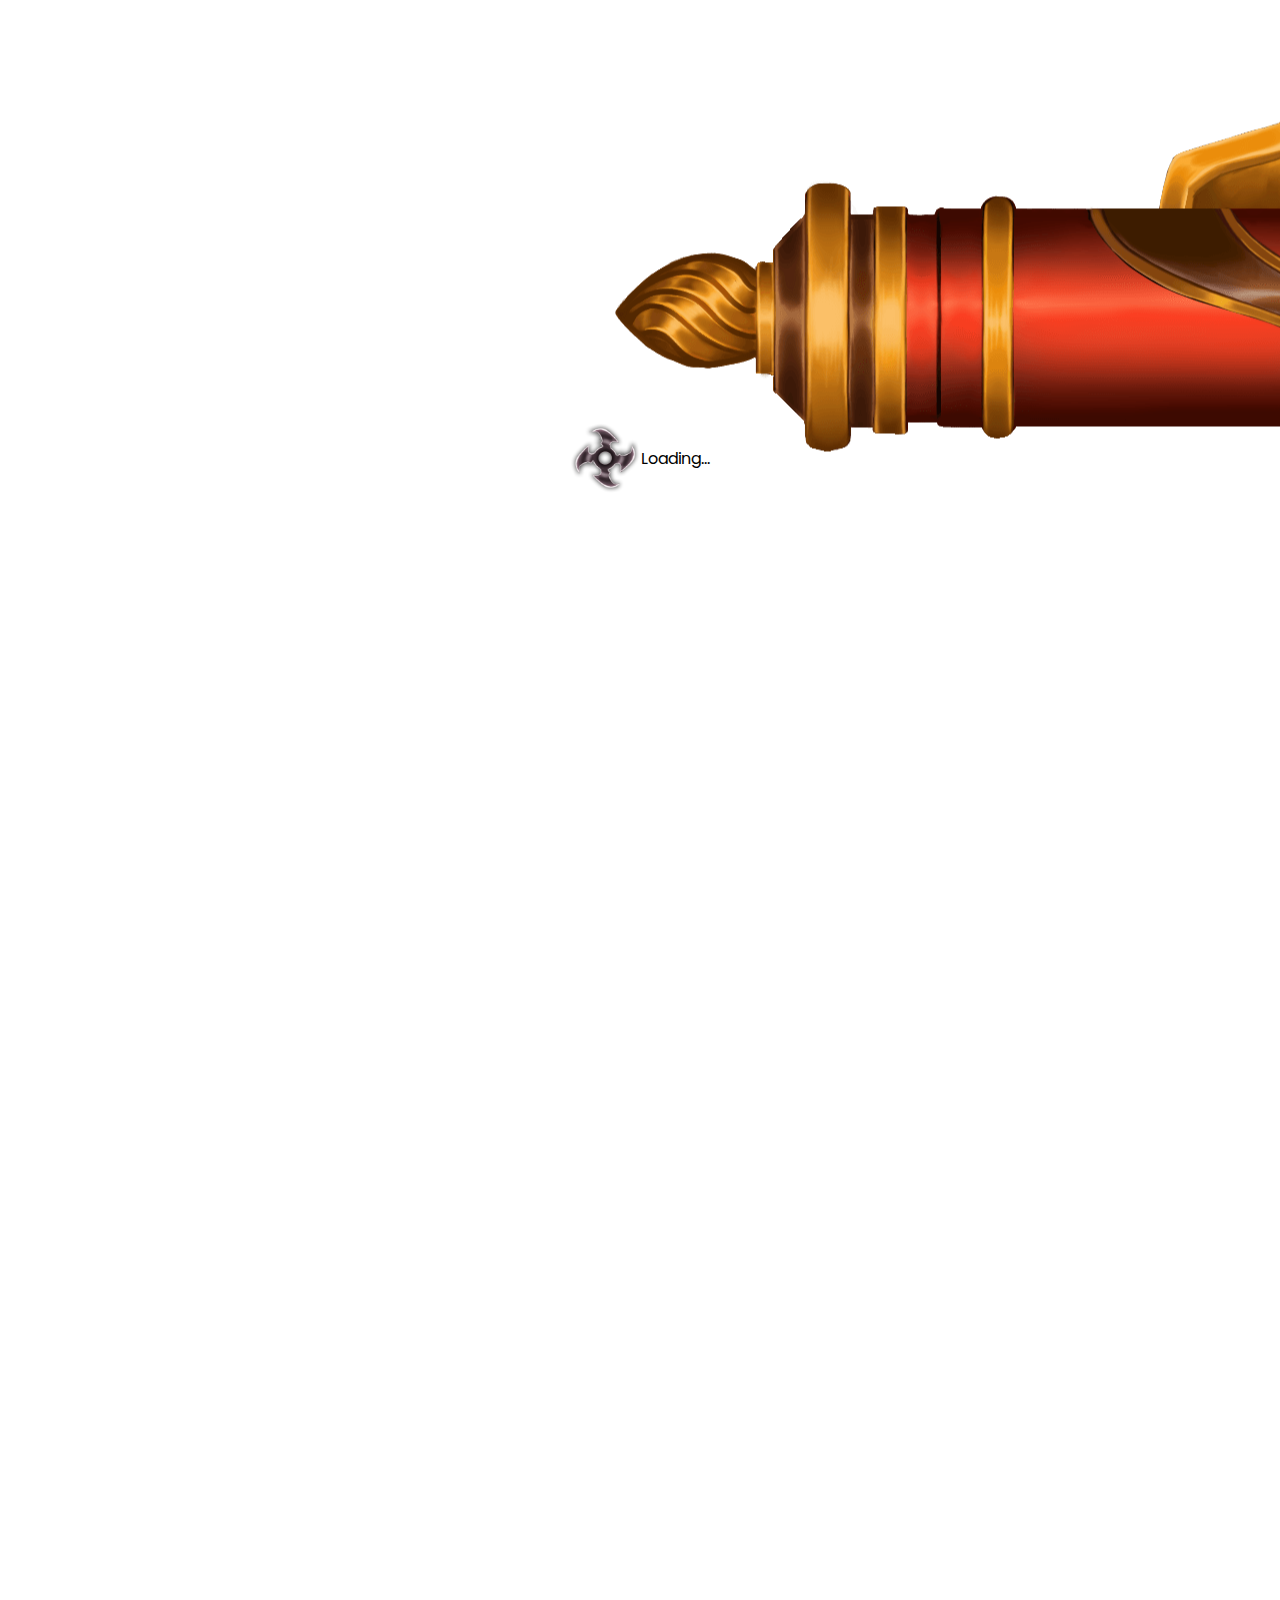
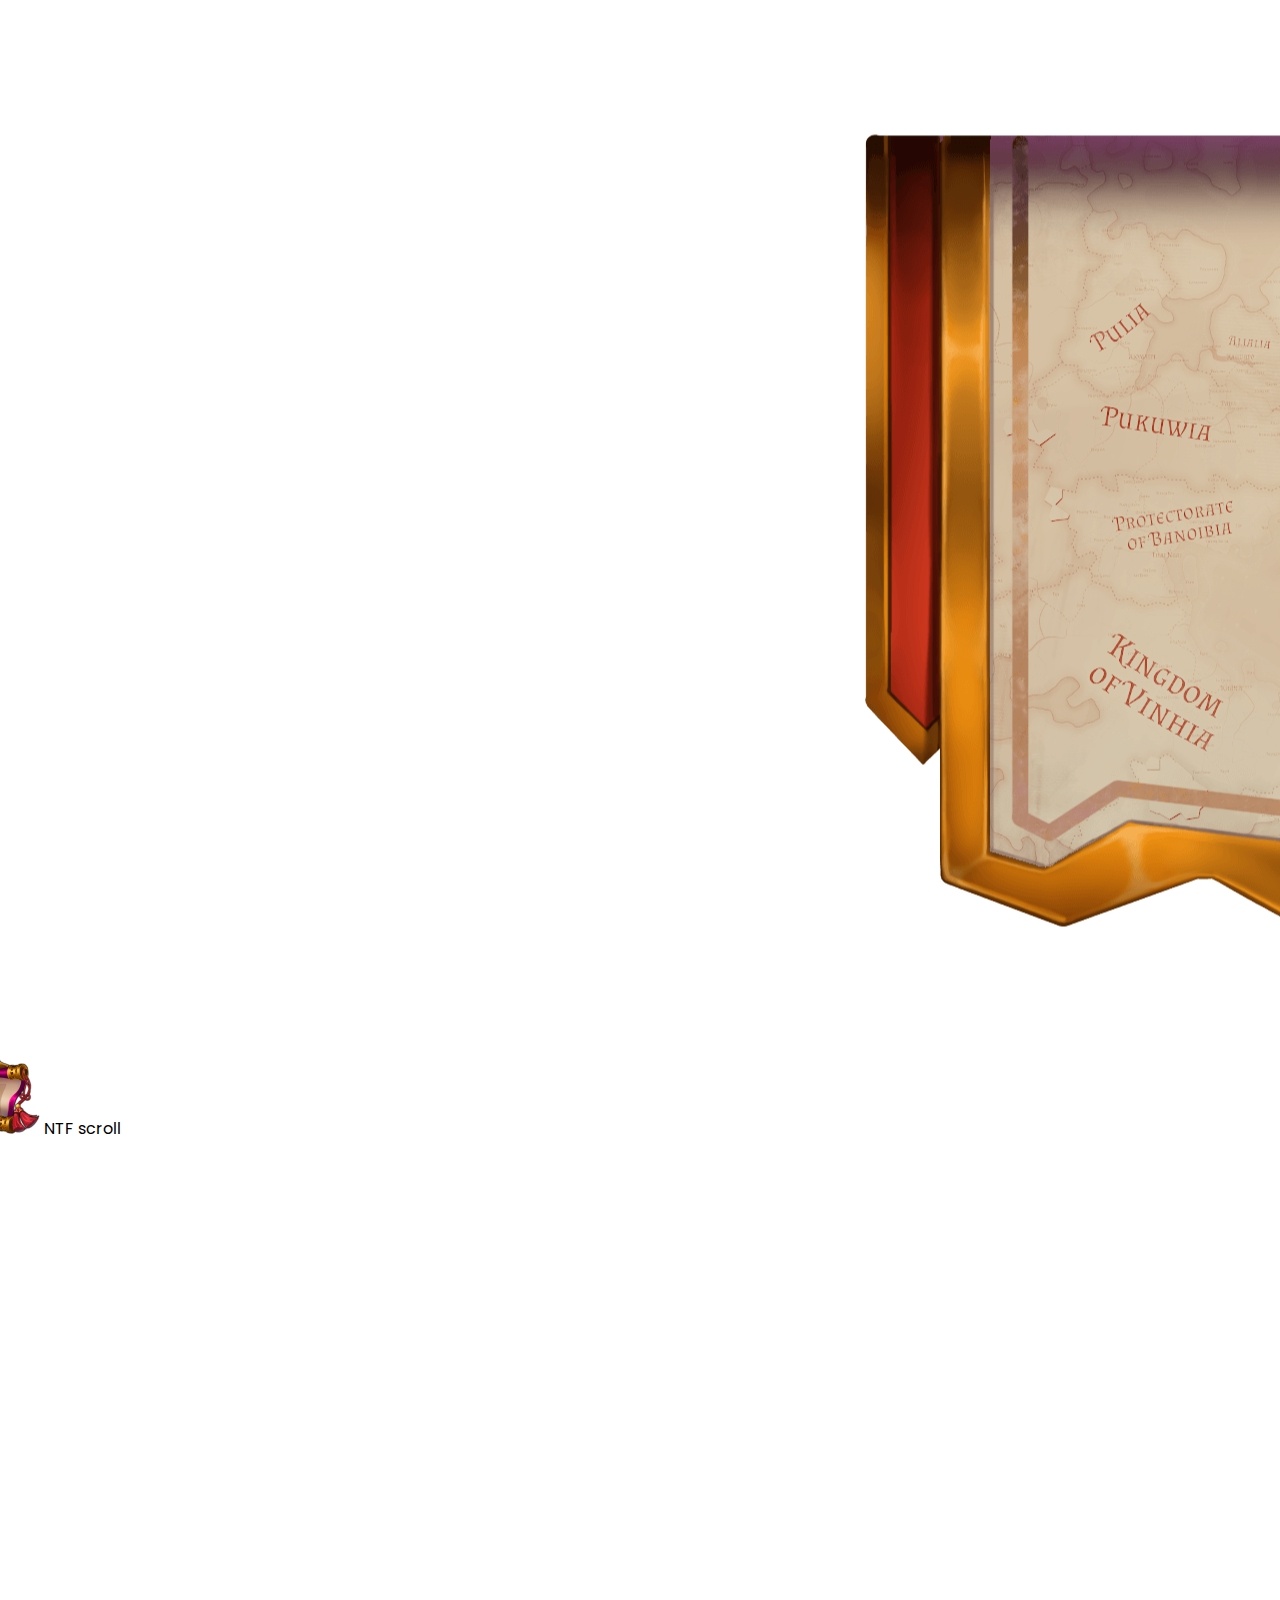
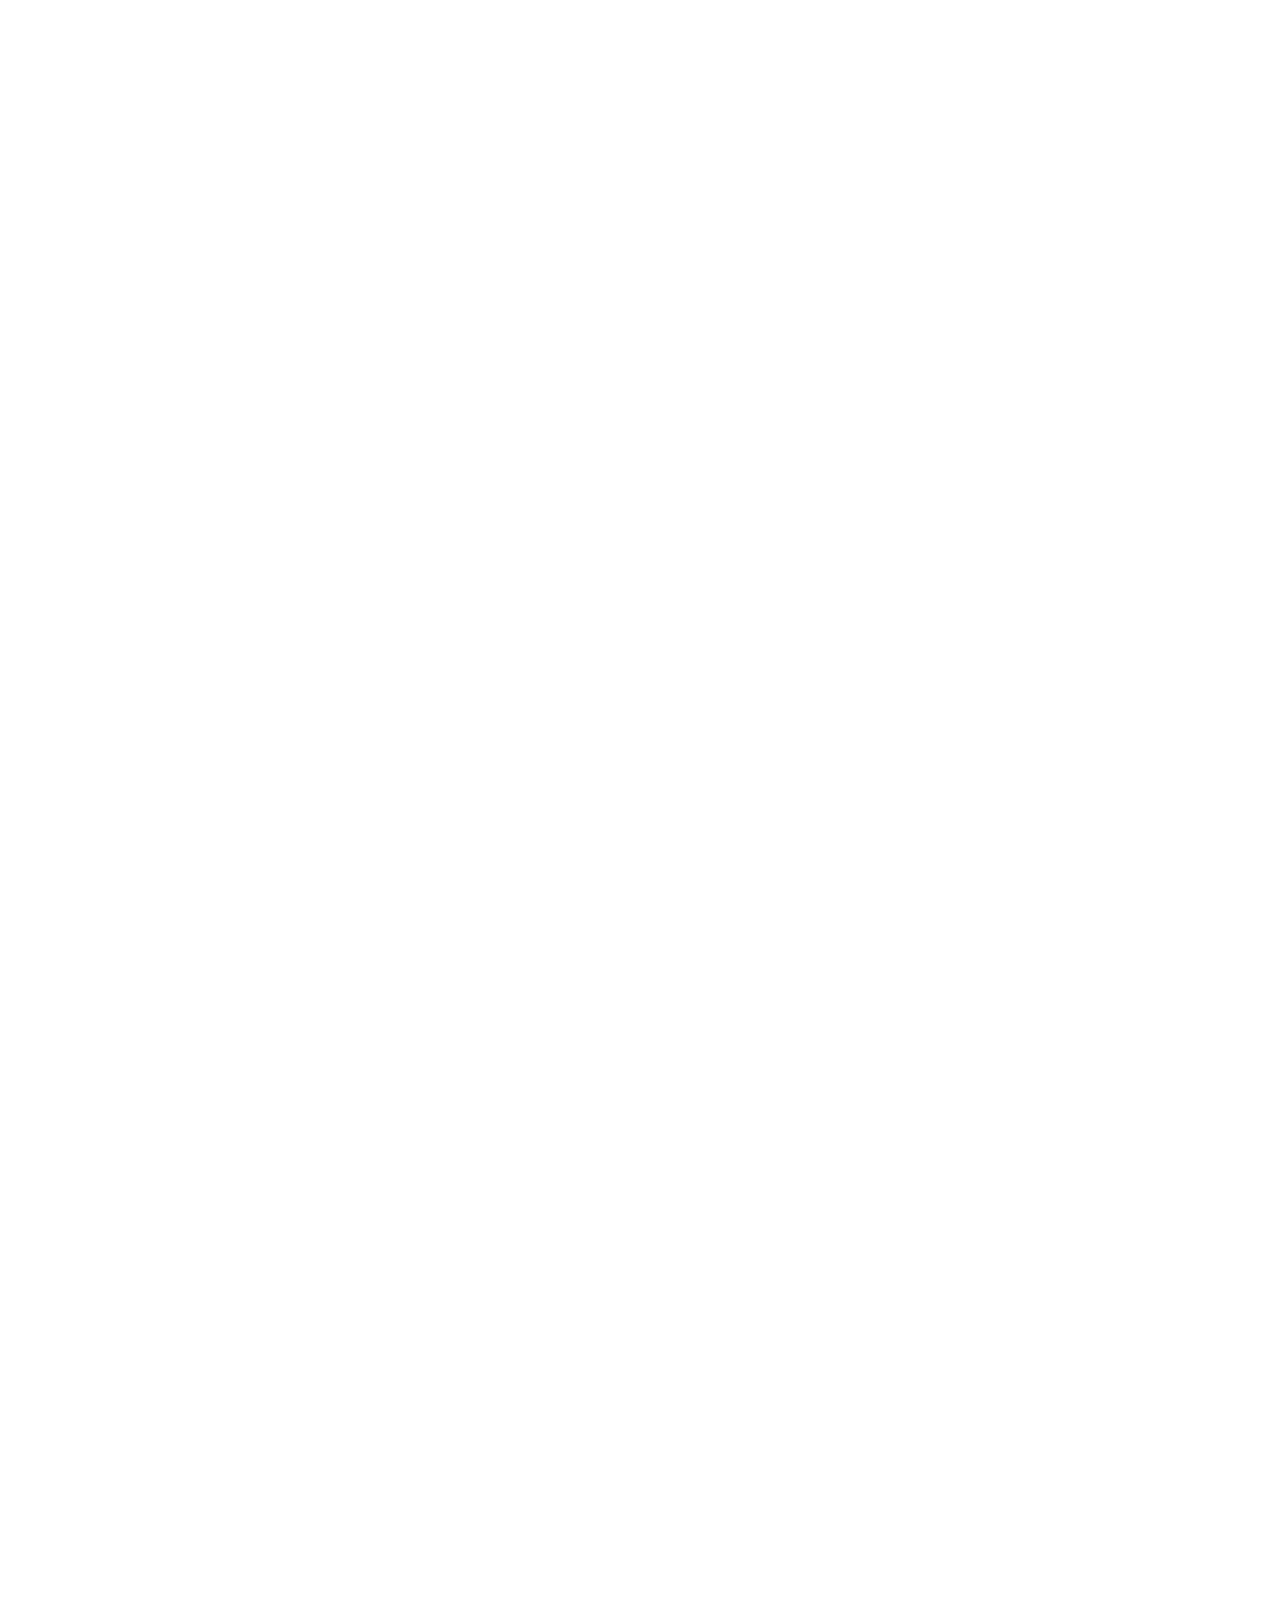
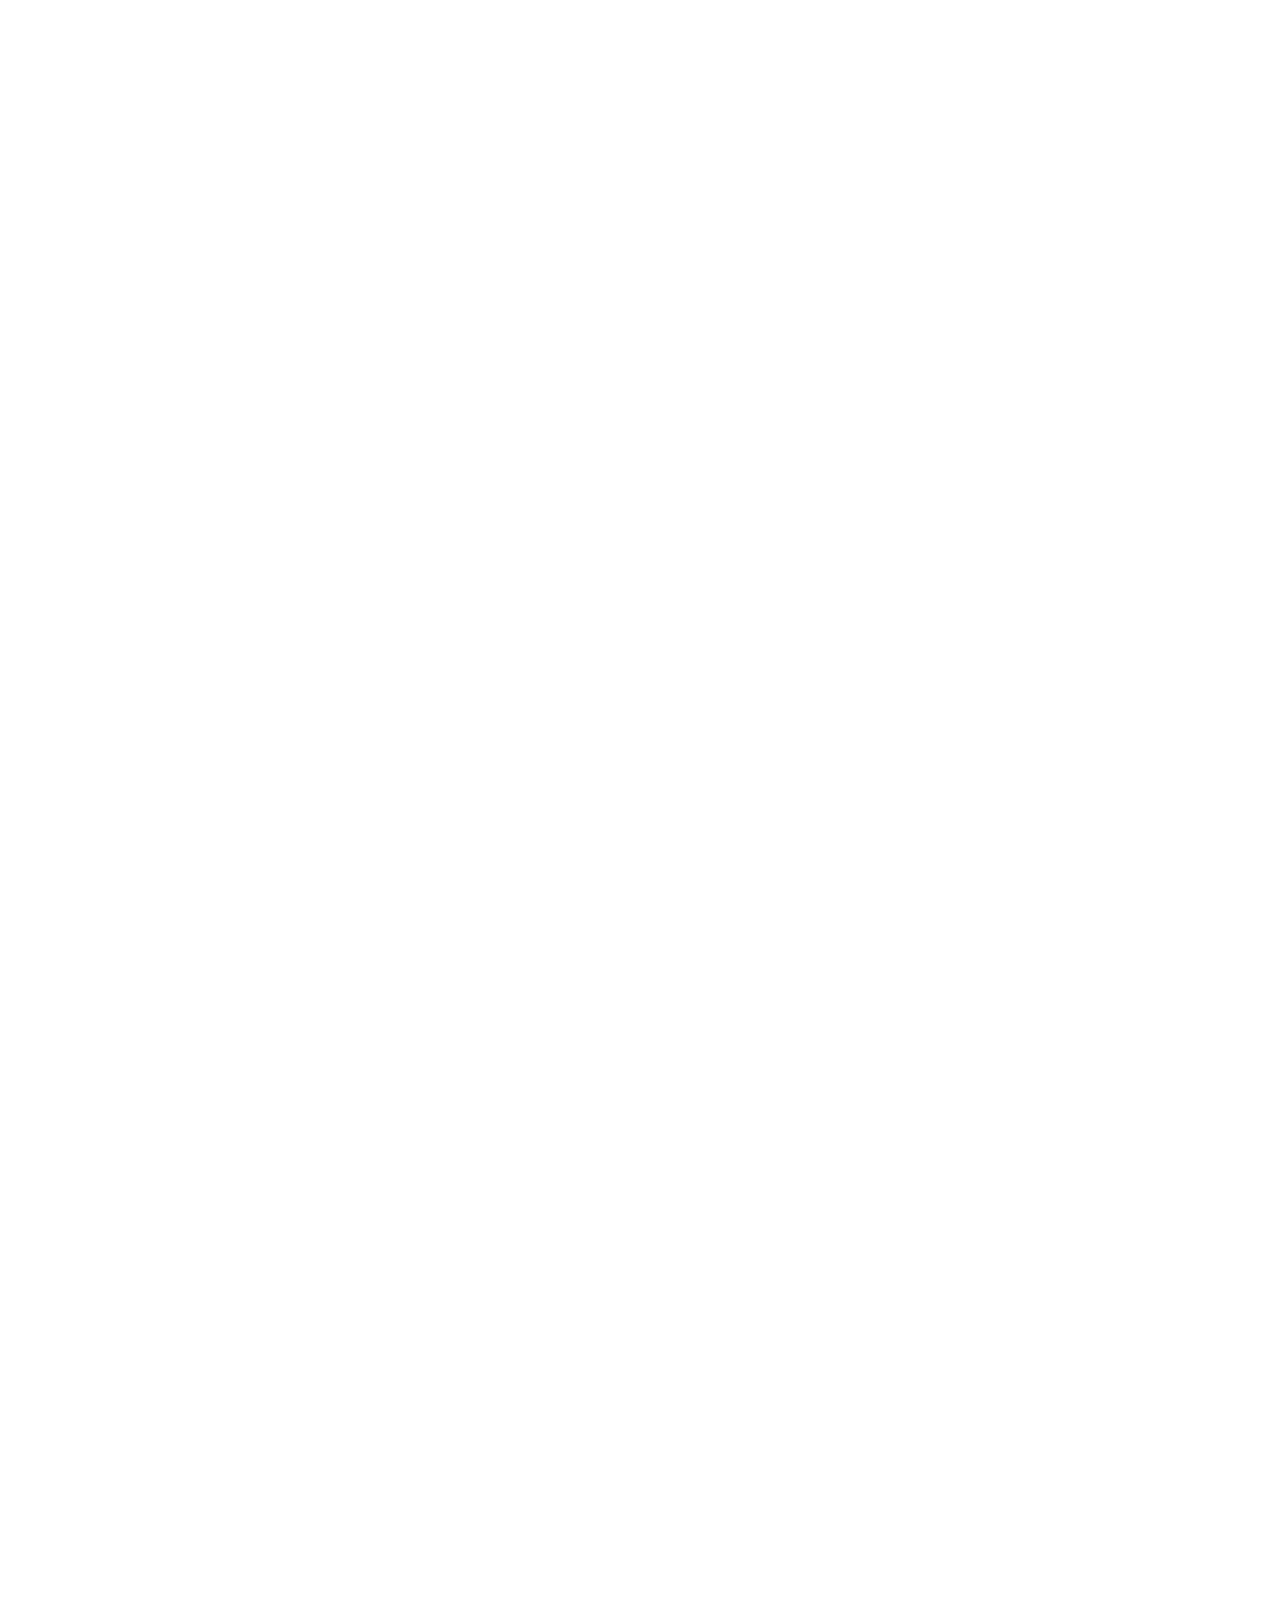
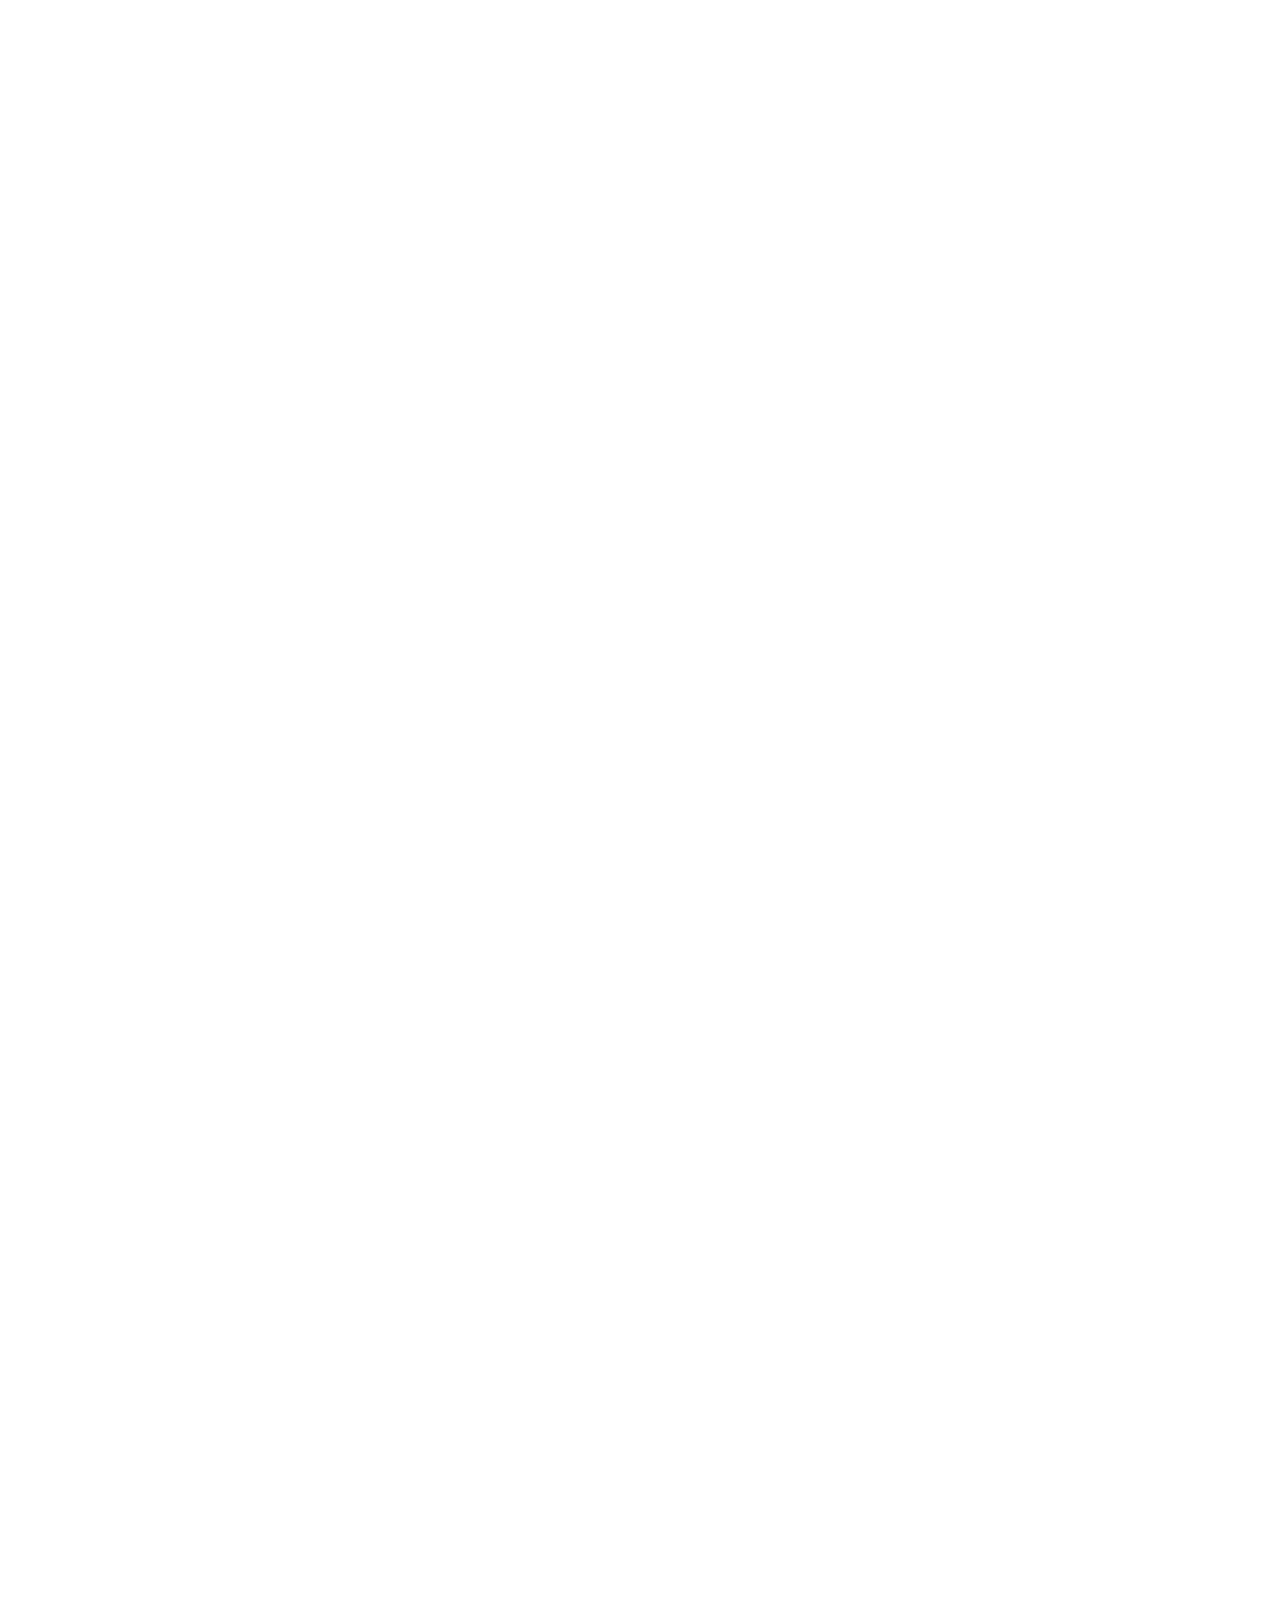
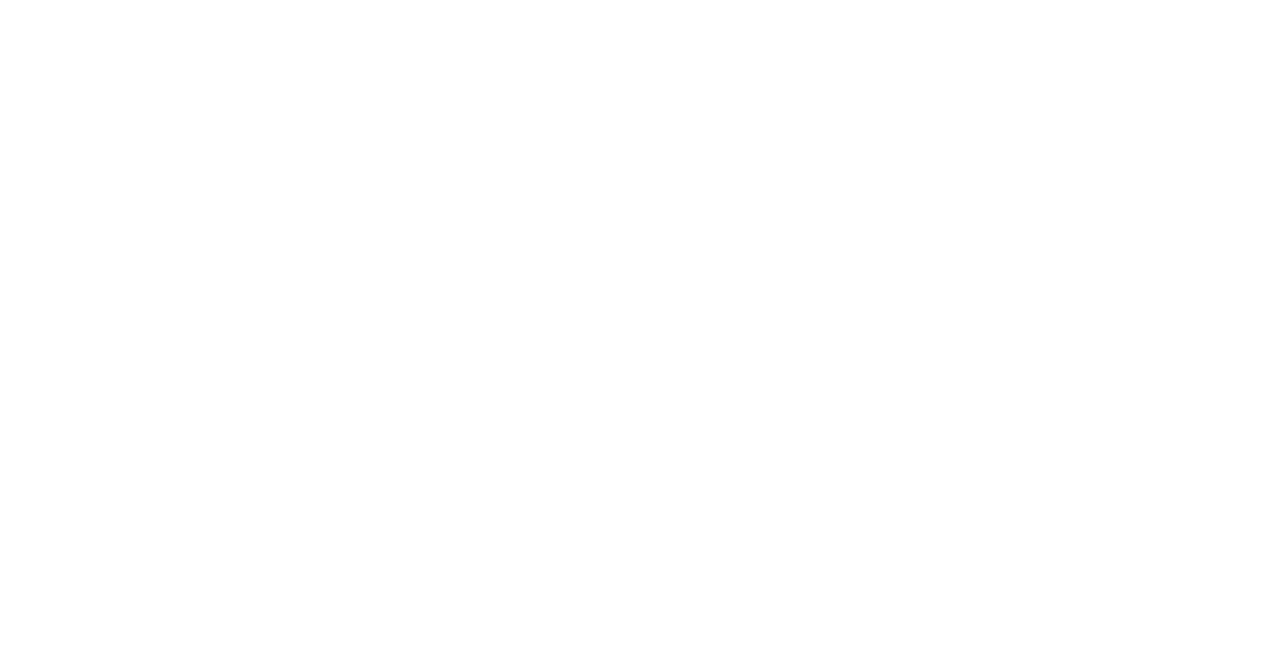
==== commit fefe41d4: "modifications" ====
--- a/index.html
+++ b/index.html
@@ -22,376 +22,400 @@
   <body>
     <main class="main overflow-hidden">
       <div class="mainDark overflow-hidden sm:items-center">
-      <!-- <div id="myDiv" class="transparent-grey-div" ></div> -->
-      <div class="loading">
-        <img src="./shuriken.png" width="70" class="animate-spin" alt="" />
-        <span class="text-2xl text-white font-medium">Loading...</span>
-      </div>
-      <div class="game-container flex items-center fadeIn sm:block lg:p-5 p-3">
+        <!-- <div id="myDiv" class="transparent-grey-div" ></div> -->
+        <div class="loading">
+          <img src="./shuriken.png" width="70" class="animate-spin" alt="" />
+          <span class="text-2xl text-white font-medium">Loading...</span>
+        </div>
         <div
-          class="grid lg:grid-cols-[250px_1fr_250px] xl:grid-cols-[260px_1fr_260px] xl:gap-10 lg:gap-4 gap-2 max-h-full md:grid-cols-[246px_1fr_246px] grid-cols-1"
+          class="game-container flex items-center fadeIn sm:block lg:p-5 p-3"
         >
-          <img
-            src="./block-border-line.svg"
-            class="w-full top-0 absolute left-0"
-            alt=""
-          />
-          <img
-            src="./block-border-line.svg"
-            class="w-full bottom-0 absolute left-0"
-            alt=""
-          />
           <div
-            id="nftsTab"
-            class="flex flex-col gap-2 absolute md:static w-[90vw] md:w-full top-0 bottom-5 z-20 left-1/2 md:left-auto transition-transform md:translate-x-0 -translate-x-[170%]"
+            class="grid lg:grid-cols-[250px_1fr_250px] xl:grid-cols-[260px_1fr_260px] xl:gap-10 lg:gap-4 gap-2 max-h-full md:grid-cols-[246px_1fr_246px] grid-cols-1"
           >
-            <button
-              class="absolute top-5 w-[4rem] right-5 hidden z-30 closeBtn"
+            <img
+              src="./block-border-line.svg"
+              class="w-full top-0 absolute left-0"
+              alt=""
+            />
+            <img
+              src="./block-border-line.svg"
+              class="w-full bottom-0 absolute left-0"
+              alt=""
+            />
+            <div
+              id="nftsTab"
+              class="flex flex-col gap-2 absolute md:static w-[90vw] md:w-full top-0 bottom-5 z-20 left-1/2 md:left-auto transition-transform md:translate-x-0 -translate-x-[170%]"
             >
-              <img src="./closeBtn.png" alt="rewards button" />
-            </button>
-            <div class="top-side-menu px-5 py-6">
-              <div
-                class="overflow-hidden relative w-full h-full winners-container"
-              >
-                <ul class="absolute left-4 text-xs text-white">
-                  <li>anas won something</li>
-                  <li>anas won hello</li>
-                  <li>anas won jkjkanas won javascript</li>
-                  <li>kldsfjslkj</li>
-                  <li>sdlkfjsd anas won</li>
-                  <li>kdjgk</li>
-                  <li>jdk kdsfjanas won</li>
-                  <li>kdsdlfkjanas won</li>
-                  <li>sdlkfjsd</li>
-                  <li>kjfdslfll</li>
-                </ul>
-              </div>
-            </div>
-            <div class="side-menu lg:px-5 lg:py-9 md:px-2 md:py-6 px-2 py-6">
-              <h2
-                class="text-[#ACACAC] secTitle lg:text-lg mt-5 text-lg md:text-sm"
-              >
-                NFT BONUSES
-              </h2>
-              <div class="w-full">
-                <div class="bg-[#ACACAC] h-[1px] w-10 mx-auto"></div>
-                <h3
-                  class="text-[#ACACAC] text-center pt-1 thirdTitle lg:text-normal text-sm"
+              <button
+                class="absolute top-5 w-[4rem] right-5 hidden z-30 closeBtn"
+              >
+                <img src="./closeBtn.png" alt="rewards button" />
+              </button>
+              <div class="top-side-menu px-5 py-6">
+                <div
+                  class="overflow-hidden relative w-full h-full winners-container"
                 >
-                  YOUR NFT
-                </h3>
-              </div>
+                  <ul class="absolute left-4 text-xs text-white">
+                    <li>anas won something</li>
+                    <li>anas won hello</li>
+                    <li>anas won jkjkanas won javascript</li>
+                    <li>kldsfjslkj</li>
+                    <li>sdlkfjsd anas won</li>
+                    <li>kdjgk</li>
+                    <li>jdk kdsfjanas won</li>
+                    <li>kdsdlfkjanas won</li>
+                    <li>sdlkfjsd</li>
+                    <li>kjfdslfll</li>
+                  </ul>
+                </div>
+              </div>
+              <div class="side-menu lg:px-5 lg:py-9 md:px-2 md:py-6 px-2 py-6">
+                <h2
+                  class="text-[#ACACAC] secTitle lg:text-lg mt-5 text-lg md:text-sm"
+                >
+                  NFT BONUSES
+                </h2>
+                <div class="w-full">
+                  <div class="bg-[#ACACAC] h-[1px] w-10 mx-auto"></div>
+                  <h3
+                    class="text-[#ACACAC] text-center pt-1 thirdTitle lg:text-normal text-sm"
+                  >
+                    YOUR NFT
+                  </h3>
+                </div>
 
-              <div class="w-[85%] md:w-[100%] flex overflow-x-scroll gap-1">
-                <img
-                  class="aspect-square rounded-md w-[40%]"
-                  src="ryujingamebackground.png"
-                  alt=""
-                />
-                <img
-                  class="aspect-square rounded-md w-[40%]"
-                  src="ryujingamebackground.png"
-                  alt=""
-                />
-                <img
-                  class="aspect-square rounded-md w-[40%]"
-                  src="ryujingamebackground.png"
-                  alt=""
-                />
-              </div>
-
-              <button class="text-yellow-400 mt-3">
-                <img class="w-[70%] mx-auto" src="select.png" alt="" />
-              </button>
-              <div class="md:mt-auto mt-10">
-                <h3 class="text-[#ACACAC] thirdTitle text-center">
-                  STACKED NFTS
-                </h3>
-                <div class="relative w-full h-[5rem]">
+                <div class="w-[85%] md:w-[100%] flex overflow-x-scroll gap-1">
                   <img
-                    class="aspect-square absolute rounded-md w-[60%] md:w-[5rem] left-1/2 z-20 -translate-x-1/2 top-0"
+                    class="aspect-square rounded-md w-[40%]"
                     src="ryujingamebackground.png"
                     alt=""
                   />
                   <img
-                    class="aspect-square absolute rounded-md w-[60%] md:w-[5rem] left-[20%] md:left-[30%] z-10 origin-bottom-right rotate-[-10deg] -translate-x-1/2 top-0"
+                    class="aspect-square rounded-md w-[40%]"
                     src="ryujingamebackground.png"
                     alt=""
                   />
                   <img
-                    class="aspect-square absolute rounded-md w-[60%] md:w-[5rem] left-[80%] md:left-[70%] z-10 origin-bottom-left rotate-[10deg] -translate-x-1/2 top-0"
+                    class="aspect-square rounded-md w-[40%]"
                     src="ryujingamebackground.png"
                     alt=""
                   />
                 </div>
-                <span
-                  class="block mx-auto md:mt-4 mt-16 lg:text-sm md:text-xs text-lg text-[#60FD00]"
-                  >(+10% luck) (+5% Ryu)</span
+
+                <button class="text-yellow-400 mt-3">
+                  <img class="w-[70%] mx-auto" src="select.png" alt="" />
+                </button>
+                <div class="md:mt-auto mt-10">
+                  <h3 class="text-[#ACACAC] thirdTitle text-center">
+                    STACKED NFTS
+                  </h3>
+                  <div class="relative w-full h-[5rem]">
+                    <img
+                      class="aspect-square absolute rounded-md w-[60%] md:w-[5rem] left-1/2 z-20 -translate-x-1/2 top-0"
+                      src="ryujingamebackground.png"
+                      alt=""
+                    />
+                    <img
+                      class="aspect-square absolute rounded-md w-[60%] md:w-[5rem] left-[20%] md:left-[30%] z-10 origin-bottom-right rotate-[-10deg] -translate-x-1/2 top-0"
+                      src="ryujingamebackground.png"
+                      alt=""
+                    />
+                    <img
+                      class="aspect-square absolute rounded-md w-[60%] md:w-[5rem] left-[80%] md:left-[70%] z-10 origin-bottom-left rotate-[10deg] -translate-x-1/2 top-0"
+                      src="ryujingamebackground.png"
+                      alt=""
+                    />
+                  </div>
+                  <span
+                    class="block mx-auto md:mt-4 mt-16 lg:text-sm md:text-xs text-lg text-[#60FD00]"
+                    >(+10% luck) (+5% Ryu)</span
+                  >
+                </div>
+              </div>
+            </div>
+            <div
+              class="w-[90vw] sm:w-[24rem] md:w-[26rem] lg:w-[34rem] aspect-[0.917] beast"
+            >
+              <img
+                src="indicator.png"
+                class="absolute lg:w-10 w-8 right-16 top-1/2 lg:right-[4.3rem] z-[105] -translate-y-1/2"
+                alt=""
+              />
+              <div
+                id="roulette"
+                class="w-[60%] sm:w-[15rem] md:w-[15.5rem] lg:w-[20.5rem] aspect-square"
+              >
+                <div class="wheel">
+                  <div class="number" style="--i: 1">
+                    <span class="number-text">2,000,000</span>
+                  </div>
+                  <div class="number" style="--i: 2">
+                    <span class="number-text">2,000,000</span>
+                  </div>
+                  <div class="number" style="--i: 3">
+                    <span class="number-text">2,000,000</span>
+                  </div>
+                  <div class="number" style="--i: 4">
+                    <span class="number-text">NFT scroll</span>
+                  </div>
+                  <div class="number" style="--i: 5">
+                    <span class="number-text">NFT scroll</span>
+                  </div>
+                  <div class="number" style="--i: 6">
+                    <span class="number-text flex items-center gap-2"
+                      >NFT<img width="50" height="50" src="./NFT-Scroll.png"
+                    /></span>
+                  </div>
+                  <div class="number" style="--i: 7">
+                    <span class="number-text">2,000,000</span>
+                  </div>
+                  <div class="number" style="--i: 8">
+                    <span class="number-text">2,000,000</span>
+                  </div>
+                  <div class="number" style="--i: 9">
+                    <span class="number-text">2,000,000</span>
+                  </div>
+                  <div class="number" style="--i: 10">
+                    <span class="number-text">2,000,000</span>
+                  </div>
+                  <div class="number" style="--i: 11">
+                    <span class="number-text">NFT scroll</span>
+                  </div>
+                  <div class="number" style="--i: 12">
+                    <span class="number-text flex items-center gap-2"
+                      >NFT<img width="50" height="50" src="./NFT-Scroll.png"
+                    /></span>
+                  </div>
+                  <div class="shadow-layer"></div>
+                </div>
+                <img class="shuriken" src="./shuriken.png" alt="shuriken" />
+                <img
+                  class="blurred-wheel animate-spin [animation-duration:0.3s]"
+                  src="./blurred_wheel.png"
+                  alt="blurred_wheel"
+                />
+                <img
+                  class="blurred-shuriken"
+                  src="./blurred_shuriken.png"
+                  alt="shuriken"
+                />
+              </div>
+              <button
+                class="absolute -top-32 w-[6rem] left-2 sm:hidden"
+                id="nftsBtn"
+              >
+                <img src="./nfts.png" alt="ntfts button" /></button
+              ><button
+                class="absolute -top-32 w-[6rem] right-2 sm:hidden"
+                id="rewardsBtn"
+              >
+                <img src="./rewards.png" alt="rewards button" />
+              </button>
+            </div>
+            <div
+              id="rewardsTab"
+              class="flex flex-col gap-2 absolute md:static w-[90vw] md:w-full top-5 bottom-5 z-20 left-1/2 md:left-auto transition-transform md:translate-x-0 translate-x-[170%]"
+            >
+              <button
+                class="absolute top-5 w-[4rem] right-5 hidden z-30 closeBtn"
+              >
+                <img src="./closeBtn.png" alt="rewards button" />
+              </button>
+              <div class="top-side-menu px-5 py-6">
+                <div
+                  class="overflow-hidden relative w-full h-full flex flex-col items-center justify-center text-white"
                 >
+                  <h3 class="font-semibold text-lg text-[#ACACAC]">
+                    TOTAL GAINS
+                  </h3>
+                  <p class="text-lg text-[#FDC500] font-bold">
+                    20,500 <span class="text-sm font-semibold">RYU</span>
+                  </p>
+                </div>
+              </div>
+              <div class="side-menu lg:px-5 lg:py-9 md:px-2 md:py-6 px-2 py-6">
+                <h2
+                  class="text-[#ACACAC] lg:text-lg md:text-sm text-xl secTitle"
+                >
+                  TOKENS
+                </h2>
+                <div class="w-full">
+                  <div class="bg-[#ACACAC] h-[1px] w-10 mx-auto"></div>
+                  <h3
+                    class="text-[#ACACAC] lg:text-normal md:text-sm text-xl text-center pt-1 thirdTitle"
+                  >
+                    REWARDS OBTAINED
+                  </h3>
+                </div>
+
+                <table class="w-full text-yellow-400 flex-1">
+                  <tr class="h-8">
+                    <td class="text-center lg:h-12 h-8">
+                      <p
+                        class="lg:w-12 w-8 mx-auto inline-block lg:text-normal text-lg md:text-sm font-bold"
+                      >
+                        RYU
+                      </p>
+                    </td>
+                    <td><span class="">:</span></td>
+                    <td class="text-center">
+                      <p
+                        class="lg:w-12 md:w-8 w-16 mx-auto font-semibold lg:text-normal text-lg md:text-sm"
+                      >
+                        35,444
+                      </p>
+                    </td>
+                  </tr>
+                  <tr>
+                    <td>
+                      <img
+                        class="lg:w-10 md:w-8 w-16 block mx-auto"
+                        src="./Presale-Scroll.png"
+                        alt=""
+                      />
+                    </td>
+                    <td><span class="">:</span></td>
+                    <td class="text-center">5</td>
+                  </tr>
+                  <tr>
+                    <td>
+                      <img
+                        class="lg:w-10 md:w-8 w-16 block mx-auto"
+                        src="./NFT-scroll.png"
+                        alt=""
+                      />
+                    </td>
+                    <td><span class="">:</span></td>
+                    <td class="text-center">3</td>
+                  </tr>
+                  <tr>
+                    <td>
+                      <img
+                        class="lg:w-10 md:w-8 w-16 block mx-auto"
+                        src="Whitelist-Scroll.png"
+                        alt=""
+                      />
+                    </td>
+                    <td><span>:</span></td>
+                    <td class="text-center">1</td>
+                  </tr>
+                  <tr>
+                    <td>
+                      <img
+                        class="lg:w-10 md:w-8 w-16 block mx-auto"
+                        src="solana.png"
+                        alt="solana"
+                      />
+                    </td>
+                    <td><span class="">:</span></td>
+                    <td class="text-center">105</td>
+                  </tr>
+                  <tr>
+                    <td>
+                      <img
+                        class="lg:w-10 md:w-8 w-16 block mx-auto"
+                        src="usdc.png"
+                        alt="usdc.png"
+                      />
+                    </td>
+                    <td><span>:</span></td>
+                    <td class="text-center">11</td>
+                  </tr>
+                </table>
+                <div
+                  class="w-full h-32 shrink-0 my-8 md:my-0 flex flex-col justify-center"
+                >
+                  <h3 class="text-[#ACACAC] self-center text-center thirdTitle">
+                    MULTIPLIER
+                  </h3>
+                  <div class="md:w-full w-[75%] mx-auto flex gap-1">
+                    <button
+                      onclick="selectMultiplier(this, 1)"
+                      class="w-full multiplierBtn"
+                    >
+                      <img class="transition-transform" src="x1.png" alt="" />
+                      <p
+                        class="block text-center text-[#FDC500] lg:text-sm text-xs font-semibold"
+                      >
+                        150<span class="text-xs"> RYU</span>
+                      </p>
+                    </button>
+                    <button
+                      onclick="selectMultiplier(this, 5)"
+                      class="w-full multiplierBtn"
+                    >
+                      <img
+                        class="scale-[1.15] transition-transform"
+                        src="x5-selected.png"
+                        alt=""
+                      />
+                      <p
+                        class="block text-center text-white lg:text-sm text-xs font-semibold"
+                      >
+                        150<span class="text-xs"> RYU</span>
+                      </p>
+                    </button>
+                    <button
+                      onclick="selectMultiplier(this, 2)"
+                      class="w-full multiplierBtn"
+                    >
+                      <img class="transition-transform" src="x2.png" alt="" />
+                      <p
+                        class="block text-center text-[#FDC500] lg:text-sm text-xs font-semibold"
+                      >
+                        150<span class="text-xs"> RYU</span>
+                      </p>
+                    </button>
+                  </div>
+                </div>
               </div>
             </div>
           </div>
+
           <div
-            class="w-[90vw] sm:w-[24rem] md:w-[26rem] lg:w-[34rem] aspect-[0.917] beast"
+            class="spin-container absolute sm:static bottom-5 sm:bottom-auto left-3 sm:left-auto w-[90vw] sm:w-[24rem] md:w-[26rem] mt-auto sm:mt-0 lg:w-[34rem] mx-auto"
           >
+            <button id="spin"></button>
+          </div>
+        </div>
+
+        <!-- Reveal reward -->
+        <div
+          class="bg-black bg-opacity-60 opacity-0 pointer-events-none revealDarkBg absolute inset-0 z-[50]"
+        >
+          <div class="scrollsContainer opacity-0">
             <img
-              src="indicator.png"
-              class="absolute lg:w-10 w-8 right-16 top-1/2 lg:right-[4.3rem] z-[105] -translate-y-1/2"
-              alt=""
+              class="absolute z-[52] topthing top-[45%] left-1/2 -translate-x-1/2 -translate-y-1/3 w-full lg:w-2/3"
+              src="scroll-part-1.png"
+              alt="top scroll"
             />
             <div
-              id="roulette"
-              class="w-[60%] sm:w-[15rem] md:w-[15.5rem] lg:w-[20.5rem] aspect-square"
+              class="absolute h-0 z-[51] bottomthing overflow-hidden top-[45%] left-1/2 -translate-x-1/2 -translate-y-1/3 w-full lg:w-2/3"
             >
-              <div class="wheel">
-                <div class="number" style="--i: 1">
-                  <span class="number-text">2,000,000</span>
-                </div>
-                <div class="number" style="--i: 2">
-                  <span class="number-text">2,000,000</span>
-                </div>
-                <div class="number" style="--i: 3">
-                  <span class="number-text">2,000,000</span>
-                </div>
-                <div class="number" style="--i: 4">
-                  <span class="number-text">NFT scroll</span>
-                </div>
-                <div class="number" style="--i: 5">
-                  <span class="number-text">NFT scroll</span>
-                </div>
-                <div class="number" style="--i: 6">
-                  <span class="number-text flex items-center gap-2"
-                    >NFT<img width="50" height="50" src="./NFT-Scroll.png"
-                  /></span>
-                </div>
-                <div class="number" style="--i: 7">
-                  <span class="number-text">2,000,000</span>
-                </div>
-                <div class="number" style="--i: 8">
-                  <span class="number-text">2,000,000</span>
-                </div>
-                <div class="number" style="--i: 9">
-                  <span class="number-text">2,000,000</span>
-                </div>
-                <div class="number" style="--i: 10">
-                  <span class="number-text">2,000,000</span>
-                </div>
-                <div class="number" style="--i: 11">
-                  <span class="number-text">NFT scroll</span>
-                </div>
-                <div class="number" style="--i: 12">
-                  <span class="number-text flex items-center gap-2"
-                    >NFT<img width="50" height="50" src="./NFT-Scroll.png"
-                  /></span>
-                </div>
-                <div class="shadow-layer"></div>
-              </div>
-              <img class="shuriken" src="./shuriken.png" alt="shuriken" />
               <img
-                class="blurred-wheel animate-spin [animation-duration:0.3s]"
-                src="./blurred_wheel.png"
-                alt="blurred_wheel"
+                class="w-full absolute bottom-0"
+                src="scroll-part-2.png"
+                alt="top scroll"
               />
-              <img
-                class="blurred-shuriken"
-                src="./blurred_shuriken.png"
-                alt="shuriken"
-              />
+              <div
+                class="absolute reward opacity-0 flex gap-1 items-center justify-center flex-col z-[53] rewardImg overflow-hidden top-1/2 left-1/2 -translate-x-1/2 w-full"
+              >
+                <img
+                  class="w-[5rem] lg:w-[8rem]"
+                  src="Presale-Scroll.png"
+                  alt="pre"
+                />
+                <span class="font-medium text-black">NTF scroll</span>
+              </div>
             </div>
-            <button
-              class="absolute -top-32 w-[6rem] left-2 sm:hidden"
-              id="nftsBtn"
-            >
-              <img src="./nfts.png" alt="ntfts button" /></button
-            ><button
-              class="absolute -top-32 w-[6rem] right-2 sm:hidden"
-              id="rewardsBtn"
-            >
-              <img src="./rewards.png" alt="rewards button" />
-            </button>
-          </div>
-          <div
-            id="rewardsTab"
-            class="flex flex-col gap-2 absolute md:static w-[90vw] md:w-full top-5 bottom-5 z-20 left-1/2 md:left-auto transition-transform md:translate-x-0 translate-x-[170%]"
-          >
-            <button
-              class="absolute top-5 w-[4rem] right-5 hidden z-30 closeBtn"
-            >
-              <img src="./closeBtn.png" alt="rewards button" />
-            </button>
-            <div class="top-side-menu px-5 py-6">
-              <div
-                class="overflow-hidden relative w-full h-full flex flex-col items-center justify-center text-white"
-              >
-                <h3 class="font-semibold text-lg text-[#ACACAC]">
-                  TOTAL GAINS
-                </h3>
-                <p class="text-lg text-[#FDC500] font-bold">
-                  20,500 <span class="text-sm font-semibold">RYU</span>
-                </p>
-              </div>
-            </div>
-            <div class="side-menu lg:px-5 lg:py-9 md:px-2 md:py-6 px-2 py-6">
-              <h2 class="text-[#ACACAC] lg:text-lg md:text-sm text-xl secTitle">
-                TOKENS
-              </h2>
-              <div class="w-full">
-                <div class="bg-[#ACACAC] h-[1px] w-10 mx-auto"></div>
-                <h3
-                  class="text-[#ACACAC] lg:text-normal md:text-sm text-xl text-center pt-1 thirdTitle"
-                >
-                  REWARDS OBTAINED
-                </h3>
-              </div>
-
-              <table class="w-full text-yellow-400 flex-1">
-                <tr class="h-8">
-                  <td class="text-center lg:h-12 h-8">
-                    <p
-                      class="lg:w-12 w-8 mx-auto inline-block lg:text-normal text-lg md:text-sm font-bold"
-                    >
-                      RYU
-                    </p>
-                  </td>
-                  <td><span class="">:</span></td>
-                  <td class="text-center">
-                    <p
-                      class="lg:w-12 md:w-8 w-16 mx-auto font-semibold lg:text-normal text-lg md:text-sm"
-                    >
-                      35,444
-                    </p>
-                  </td>
-                </tr>
-                <tr>
-                  <td>
-                    <img
-                      class="lg:w-10 md:w-8 w-16 block mx-auto"
-                      src="./Presale-Scroll.png"
-                      alt=""
-                    />
-                  </td>
-                  <td><span class="">:</span></td>
-                  <td class="text-center">5</td>
-                </tr>
-                <tr>
-                  <td>
-                    <img
-                      class="lg:w-10 md:w-8 w-16 block mx-auto"
-                      src="./NFT-scroll.png"
-                      alt=""
-                    />
-                  </td>
-                  <td><span class="">:</span></td>
-                  <td class="text-center">3</td>
-                </tr>
-                <tr>
-                  <td>
-                    <img
-                      class="lg:w-10 md:w-8 w-16 block mx-auto"
-                      src="Whitelist-Scroll.png"
-                      alt=""
-                    />
-                  </td>
-                  <td><span class="">:</span></td>
-                  <td class="text-center">1</td>
-                </tr>
-                <tr>
-                  <td>
-                    <img
-                      class="lg:w-10 md:w-8 w-16 block mx-auto"
-                      src="solana.png"
-                      alt="solana"
-                    />
-                  </td>
-                  <td><span class="">:</span></td>
-                  <td class="text-center">105</td>
-                </tr>
-                <tr>
-                  <td>
-                    <img
-                      class="lg:w-10 md:w-8 w-16 block mx-auto"
-                      src="usdt.png"
-                      alt="usdt.png"
-                    />
-                  </td>
-                  <td><span class="">:</span></td>
-                  <td class="text-center">11</td>
-                </tr>
-              </table>
-              <div
-                class="w-full h-32 shrink-0 my-8 md:my-0 flex flex-col justify-center"
-              >
-                <h3 class="text-[#ACACAC] self-center text-center thirdTitle">
-                  MULTIPLIER
-                </h3>
-                <div class="md:w-full w-[75%] mx-auto flex gap-1">
-                  <button onclick="selectMultiplier(this, 1)" class="w-full multiplierBtn">
-                    <img class="transition-transform" src="x1.png" alt="" />
-                    <p
-                      class="block text-center text-[#FDC500] lg:text-sm text-xs font-semibold"
-                    >
-                      150<span class="text-xs"> RYU</span>
-                    </p>
-                  </button>
-                  <button onclick="selectMultiplier(this, 5)" class="w-full multiplierBtn">
-                    <img class="scale-[1.15] transition-transform" src="x5-selected.png" alt="" />
-                    <p
-                      class="block text-center text-white lg:text-sm text-xs font-semibold"
-                    >
-                      150<span class="text-xs"> RYU</span>
-                    </p>
-                  </button>
-                  <button onclick="selectMultiplier(this, 2)" class="w-full multiplierBtn">
-                    <img class="transition-transform" src="x2.png" alt="" />
-                    <p
-                      class="block text-center text-[#FDC500] lg:text-sm text-xs font-semibold"
-                    >
-                      150<span class="text-xs"> RYU</span>
-                    </p>
-                  </button>
-                </div>
-              </div>
+            <div class="flex gap-3" id="rewardActionsContainer">
+              <button id="claim"></button>
+              <button id="open"></button>
             </div>
           </div>
         </div>
-
-        <div
-          class="spin-container absolute sm:static bottom-5 sm:bottom-auto left-3 sm:left-auto w-[90vw] sm:w-[24rem] md:w-[26rem] mt-auto sm:mt-0 lg:w-[34rem] mx-auto"
-        >
-          <button id="spin"></button>
-        </div>
       </div>
-
-      <!-- Reveal reward -->
-      <div
-        class="bg-black bg-opacity-60 opacity-0 pointer-events-none revealDarkBg absolute inset-0 z-[50]"
-      >
-        <div class="scrollsContainer opacity-0">
-          <img
-            class="absolute z-[52] topthing top-[45%] left-1/2 -translate-x-1/2 -translate-y-1/3 w-full lg:w-2/3"
-            src="scroll-part-1.png"
-            alt="top scroll"
-          />
-          <div
-            class="absolute h-0 z-[51] bottomthing overflow-hidden top-[45%] left-1/2 -translate-x-1/2 -translate-y-1/3 w-full lg:w-2/3"
-          >
-            <img
-              class="w-full absolute bottom-0"
-              src="scroll-part-2.png"
-              alt="top scroll"
-            />
-            <div
-              class="absolute reward opacity-0 flex gap-1 items-center justify-center flex-col z-[53] rewardImg overflow-hidden top-1/2 left-1/2 -translate-x-1/2  w-full"
-            >
-              <img class="w-[5rem] lg:w-[8rem]" src="Presale-Scroll.png" alt="pre" />
-              <span class="font-medium text-black">NTF scroll</span>
-            </div>
-          </div>
-          <button id="claim"></button>
-        </div>
-      </div>
-    </div>
     </main>
     <script type="text/javascript" src="script.js"></script>
   </body>
--- a/styles.css
+++ b/styles.css
@@ -164,8 +164,8 @@
   position: relative;
 }
 .loading {
-  background: rgb(0,0,0);
-  background: linear-gradient(90deg, rgba(0,0,0,0) 0%, rgba(26,26,27,0.6) 40%, rgba(30,30,31,0.6) 50%, rgba(27,27,28,0.6) 60%, rgba(0,0,0,0) 100%);
+  /* background: rgb(0,0,0); */
+  /* background: linear-gradient(90deg, rgba(0,0,0,0) 0%, rgba(26,26,27,0.6) 40%, rgba(30,30,31,0.6) 50%, rgba(27,27,28,0.6) 60%, rgba(0,0,0,0) 100%); */
   position: absolute;
   top: 50%;
   width: 40%;
@@ -290,6 +290,9 @@
   aspect-ratio: 3.5;
   cursor: pointer;
   color: white;
+
+}
+#rewardActionsContainer {
   position: absolute;
   bottom: 10%;
   z-index: 60;
@@ -297,6 +300,17 @@
   transform: translateX(-50%);
   opacity: 0;
 }
+#open {
+  background: url(open.png);
+  background-position: center;
+  background-size: 100%;
+  background-repeat: no-repeat;
+  width: 220px;
+  aspect-ratio: 3.5;
+  cursor: pointer;
+  color: white;
+
+}
 .multiplier {
   background: url(multiplier_bg.png);
   background-position: center;
